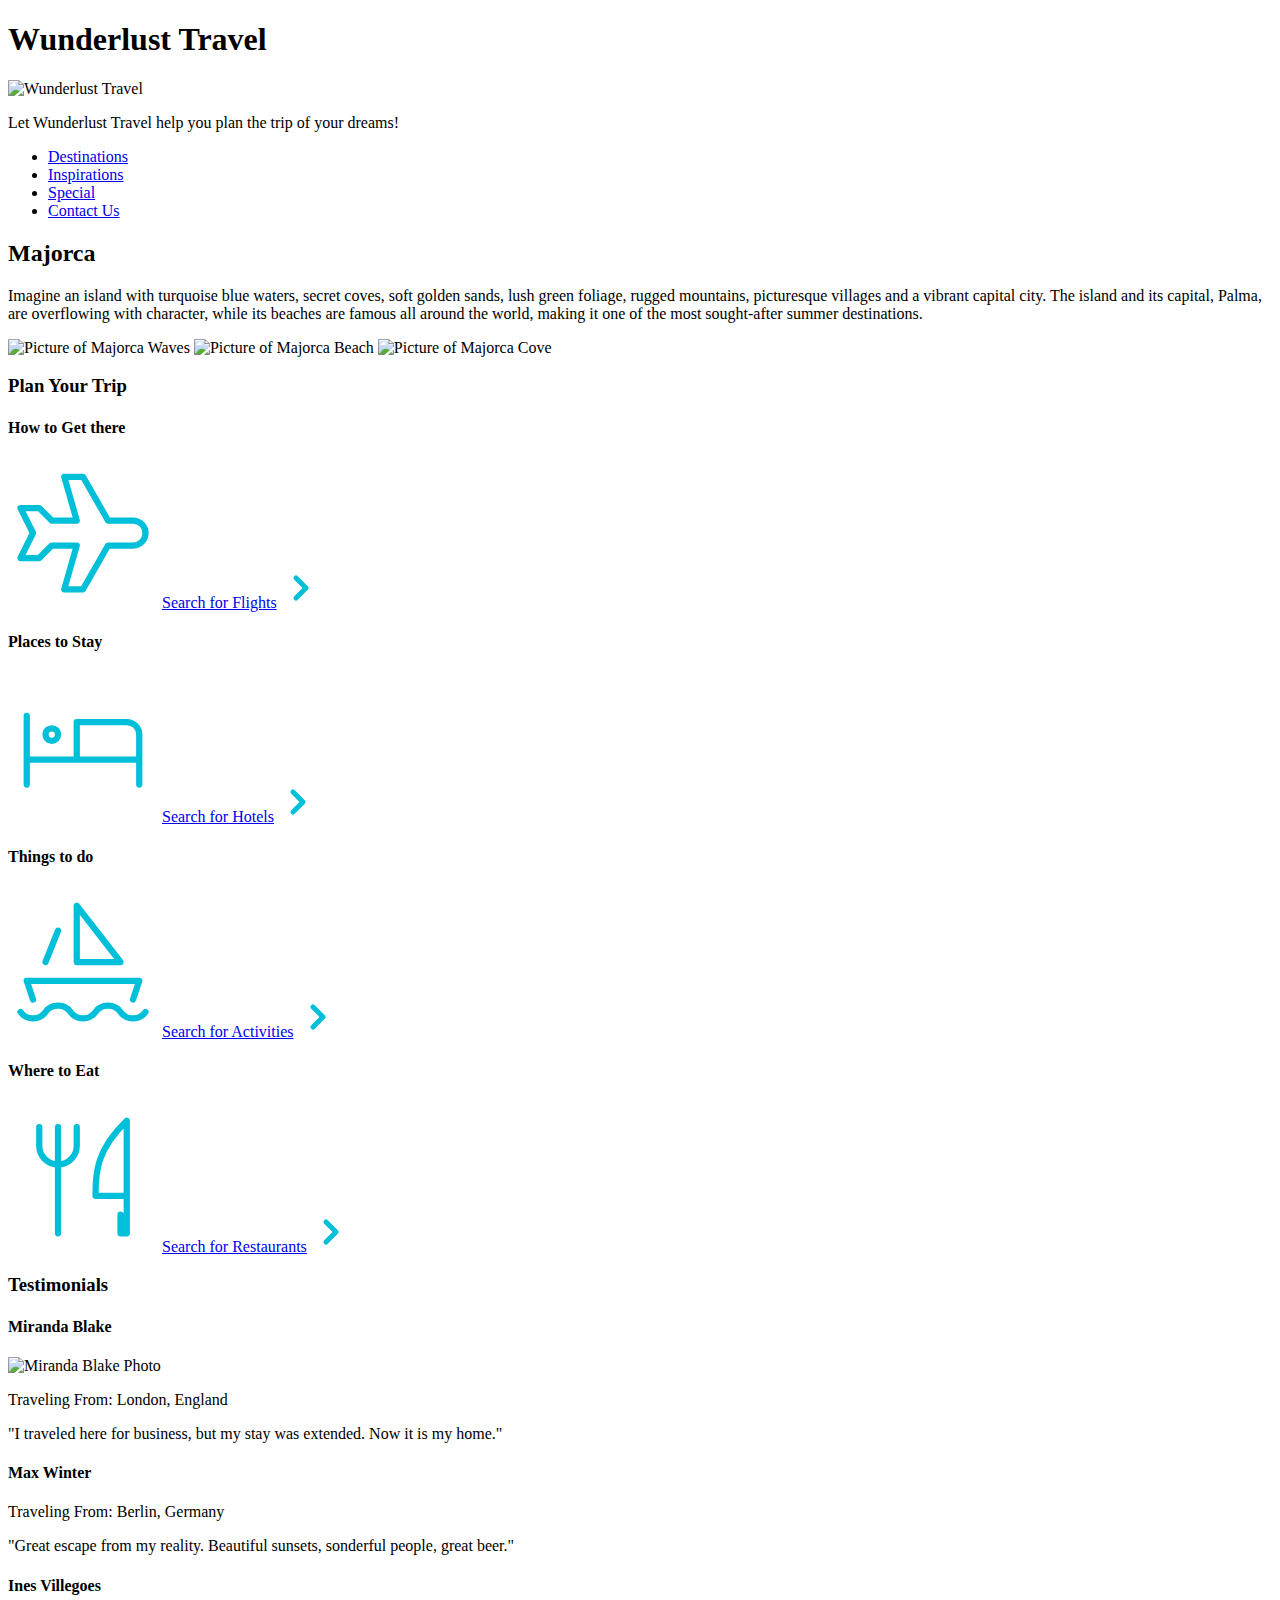
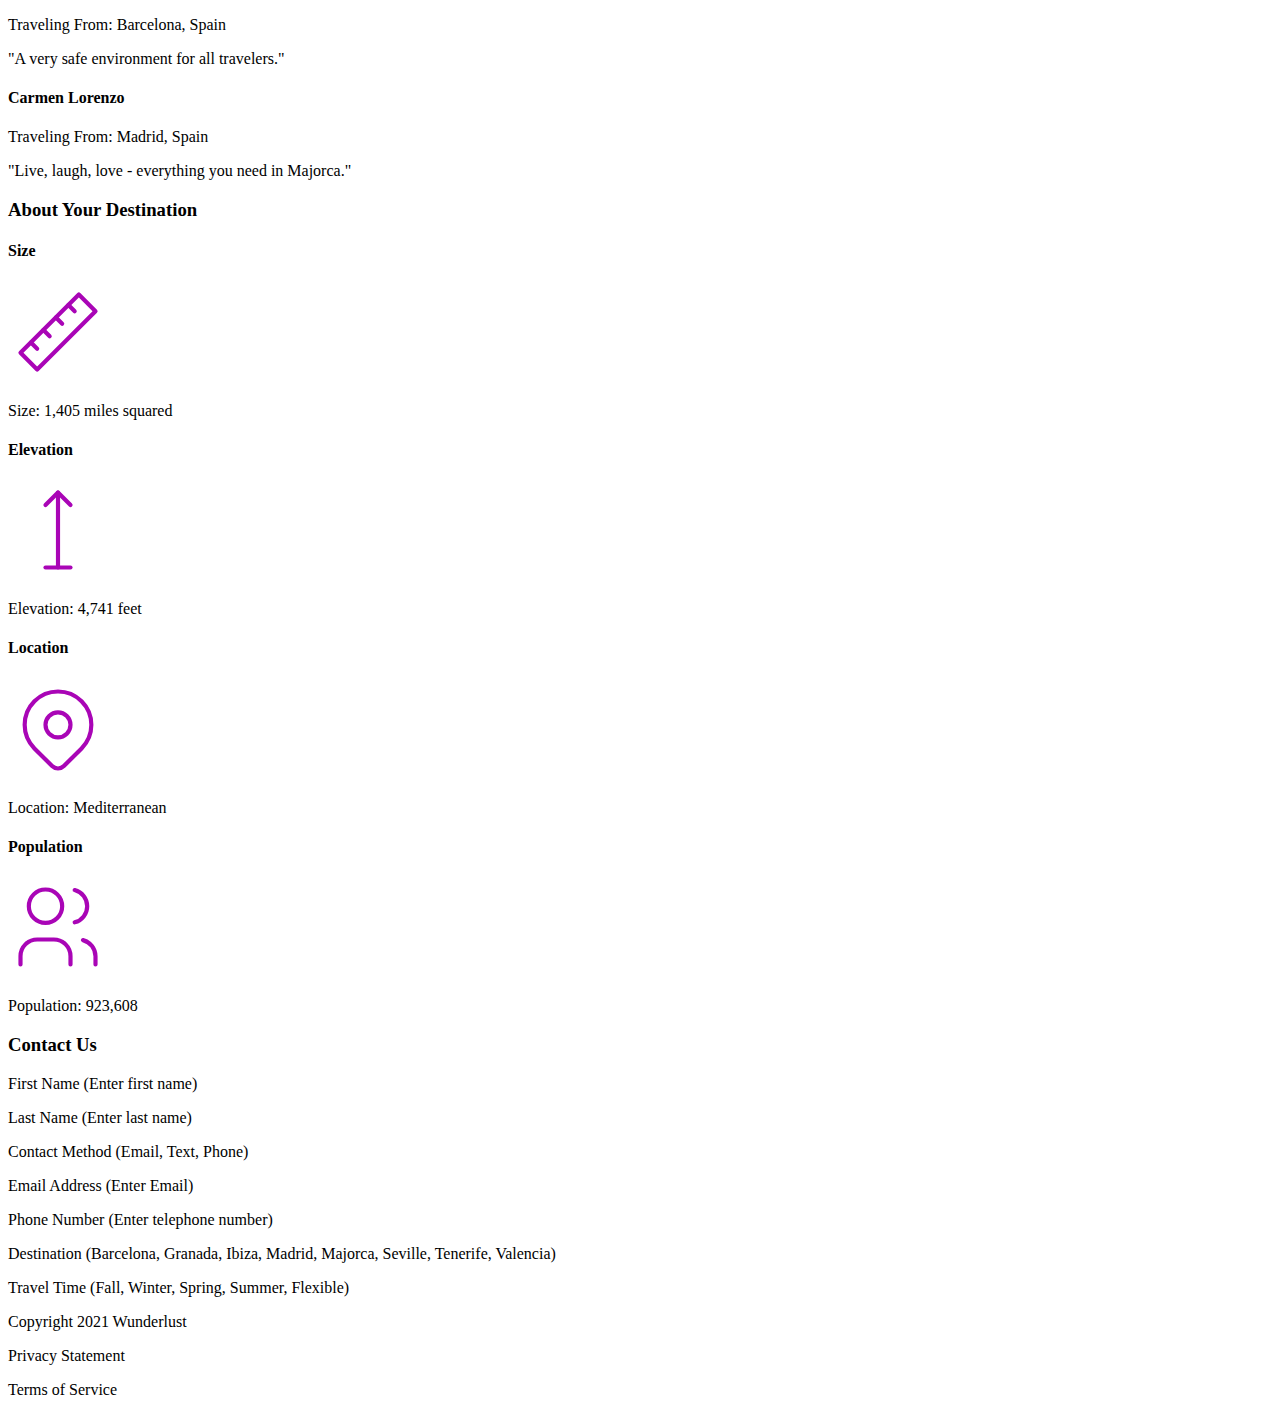
==== index.html @ ddd0b2f9 "Create index.html" ====
<!DOCTYPE html>
<html lang="en">
<head>
	<meta charset="utf-8">
    <meta name="author" content="Stacie Niedbala">
	<title>Wunderlust Travel</title>
</head>

<body>
	<header>
		<h1>Wunderlust Travel</h1>
		<img src="logo.png" alt="Wunderlust Travel" >
		<p>Let Wunderlust Travel help you plan the trip of your dreams!</p>
		
		<nav>
		  	<ul>
				<li><a href="#destinations">Destinations</a></li>
			 	<li><a href="#inspirations">Inspirations</a></li>
				<li><a href="#special">Special</a></li>
				<li><a href="#contactus">Contact Us</a></li>
			</ul>
		</nav>
	</header>

	<main>
		<h2>Majorca</h2>
  		<p>Imagine an island with turquoise blue waters, secret coves, soft golden sands, lush green foliage, rugged mountains, picturesque villages and a vibrant capital city. The island and its capital, Palma, are overflowing with character, while its beaches are famous all around the world, making it one of the most sought-after summer destinations.</p>
		<img src="majorca-waves.png" alt="Picture of Majorca Waves">
		<img src="majorca-beach.png" alt="Picture of Majorca Beach">
		<img src="majorca-cove.png" alt="Picture of Majorca Cove">
		
		<section>
			<h3>Plan Your Trip</h3>
    
			<article>
			  	<h4>How to Get there</h4>
			  	<svg xmlns="http://www.w3.org/2000/svg" class="icon icon-tabler icon-tabler-plane" width="150" height="150" viewBox="0 0 24 24" stroke-width="1" stroke="#00bfd8" fill="none" stroke-linecap="round" stroke-linejoin="round">
		  	  		<path stroke="none" d="M0 0h24v24H0z" fill="none"/>
		      		<path d="M16 10h4a2 2 0 0 1 0 4h-4l-4 7h-3l2 -7h-4l-2 2h-3l2 -4l-2 -4h3l2 2h4l-2 -7h3z" />
			  	</svg>
			  
			  	<a href="#">Search for Flights</a>
			  	<svg xmlns="http://www.w3.org/2000/svg" class="icon icon-tabler icon-tabler-chevron-right" width="40" height="40" viewBox="0 0 24 24" stroke-width="3" stroke="#00bfd8" fill="none" stroke-linecap="round" stroke-linejoin="round">
		  	  		<path stroke="none" d="M0 0h24v24H0z" fill="none"/>
					<polyline points="9 6 15 12 9 18" />
			  	</svg>
			</article>
				
			<article>
			  	<h4>Places to Stay</h4>
			  	<svg xmlns="http://www.w3.org/2000/svg" class="icon icon-tabler icon-tabler-bed" width="150" height="150" viewBox="0 0 24 24" stroke-width="1" stroke="#00bfd8" fill="none" stroke-linecap="round" stroke-linejoin="round">
		  	  		<path stroke="none" d="M0 0h24v24H0z" fill="none"/>
		  			<path d="M3 7v11m0 -4h18m0 4v-8a2 2 0 0 0 -2 -2h-8v6" />
		  			<circle cx="7" cy="10" r="1" />
			  	</svg>
		
			  	<a href="#">Search for Hotels</a>
			  	<svg xmlns="http://www.w3.org/2000/svg" class="icon icon-tabler icon-tabler-chevron-right" width="40" height="40" viewBox="0 0 24 24" stroke-width="3" stroke="#00bfd8" fill="none" stroke-linecap="round" stroke-linejoin="round">
		  			<path stroke="none" d="M0 0h24v24H0z" fill="none"/>
		  			<polyline points="9 6 15 12 9 18" />
			  	</svg>
			</article>
			
			<article>
			  	<h4>Things to do</h4>
			  	<svg xmlns="http://www.w3.org/2000/svg" class="icon icon-tabler icon-tabler-sailboat" width="150" height="150" viewBox="0 0 24 24" stroke-width="1" stroke="#00bfd8" fill="none" stroke-linecap="round" stroke-linejoin="round">
		  			<path stroke="none" d="M0 0h24v24H0z" fill="none"/>
		  			<path d="M2 20a2.4 2.4 0 0 0 2 1a2.4 2.4 0 0 0 2 -1a2.4 2.4 0 0 1 2 -1a2.4 2.4 0 0 1 2 1a2.4 2.4 0 0 0 2 1a2.4 2.4 0 0 0 2 -1a2.4 2.4 0 0 1 2 -1a2.4 2.4 0 0 1 2 1a2.4 2.4 0 0 0 2 1a2.4 2.4 0 0 0 2 -1" />
		  			<path d="M4 18l-1 -3h18l-1 3" />
		  			<path d="M11 12h7l-7 -9v9" />
		  			<line x1="8" y1="7" x2="6" y2="12" />
			  	</svg>
			  	<a href="#">Search for Activities</a>
				<svg xmlns="http://www.w3.org/2000/svg" class="icon icon-tabler icon-tabler-chevron-right" width="40" height="40" viewBox="0 0 24 24" stroke-width="3" stroke="#00bfd8" fill="none" stroke-linecap="round" stroke-linejoin="round">
		  			<path stroke="none" d="M0 0h24v24H0z" fill="none"/>
		  			<polyline points="9 6 15 12 9 18" />
			  	</svg>
			</article>
			
			<article>
			  	<h4>Where to Eat</h4>
			  	<svg xmlns="http://www.w3.org/2000/svg" class="icon icon-tabler icon-tabler-tools-kitchen-2" width="150" height="150" viewBox="0 0 24 24" stroke-width="1" stroke="#00bfd8" fill="none" stroke-linecap="round" stroke-linejoin="round">
		  				<path stroke="none" d="M0 0h24v24H0z" fill="none"/>
		  			<path d="M19 3v12h-5c-.023 -3.681 .184 -7.406 5 -12zm0 12v6h-1v-3m-10 -14v17m-3 -17v3a3 3 0 1 0 6 0v-3" />
			  	</svg>
			  	<a href="#">Search for Restaurants</a>
				<svg xmlns="http://www.w3.org/2000/svg" class="icon icon-tabler icon-tabler-chevron-right" width="40" height="40" viewBox="0 0 24 24" stroke-width="3" stroke="#00bfd8" fill="none" stroke-linecap="round" stroke-linejoin="round">
		  			<path stroke="none" d="M0 0h24v24H0z" fill="none"/>
		  			<polyline points="9 6 15 12 9 18" />
			 	</svg>
			</article>

		</section>

		<section>
			<h3>Testimonials</h3>
			
			<article>
			  <h4>Miranda Blake</h4>
			  <img src="miranda-blake.png" alt="Miranda Blake Photo" >
			  <p>Traveling From: London, England</p>
			  <p>"I traveled here for business, but my stay was extended.  Now it is my home."</p>
			</article>
			
			<article>
			  <h4>Max Winter</h4>
			  <p>Traveling From: Berlin, Germany</p>
			  <p>"Great escape from my reality. Beautiful sunsets, sonderful people, great beer."</p>
			</article>
			
			<article>
			  <h4>Ines Villegoes</h4>
			  <p>Traveling From: Barcelona, Spain</p>
			  <p>"A very safe environment for all travelers."</p>
			</article>
			
			<article>
			  <h4>Carmen Lorenzo</h4>
			  <p>Traveling From: Madrid, Spain</p>
			  <p>"Live, laugh, love - everything you need in Majorca."</p>
			</article>
		</section>
			
		<section>
			<h3>About Your Destination</h3>
			
			<article>
			  	<h4>Size</h4>
			  	<svg xmlns="http://www.w3.org/2000/svg" class="icon icon-tabler icon-tabler-ruler-2" width="100" height="100" viewBox="0 0 24 24" stroke-width="1" stroke="#a905b6" fill="none" stroke-linecap="round" stroke-linejoin="round">
		  			<path stroke="none" d="M0 0h24v24H0z" fill="none"/>
		  			<path d="M17 3l4 4l-14 14l-4 -4z" />
		  			<path d="M16 7l-1.5 -1.5" />
		  			<path d="M13 10l-1.5 -1.5" />
		  			<path d="M10 13l-1.5 -1.5" />
		  			<path d="M7 16l-1.5 -1.5" />
				</svg>
			  	<p>Size: 1,405 miles squared</p>
			</article>
			
			<article>
			  	<h4>Elevation</h4>
			  	<svg xmlns="http://www.w3.org/2000/svg" class="icon icon-tabler icon-tabler-arrow-top-bar" width="100" height="100" viewBox="0 0 24 24" stroke-width="1" stroke="#a905b6" fill="none" stroke-linecap="round" stroke-linejoin="round">
		  			<path stroke="none" d="M0 0h24v24H0z" fill="none"/>
		  			<line x1="12" y1="21" x2="12" y2="3" />
		  			<path d="M15 6l-3 -3l-3 3" />
		  			<line x1="9" y1="21" x2="15" y2="21" />
				</svg>
			  	<p>Elevation: 4,741 feet</p>
			</article>
			
			<article>
			  	<h4>Location</h4>
			  	<svg xmlns="http://www.w3.org/2000/svg" class="icon icon-tabler icon-tabler-map-pin" width="100" height="100" viewBox="0 0 24 24" stroke-width="1" stroke="#a905b6" fill="none" stroke-linecap="round" stroke-linejoin="round">
		  			<path stroke="none" d="M0 0h24v24H0z" fill="none"/>
		  			<circle cx="12" cy="11" r="3" />
		  			<path d="M17.657 16.657l-4.243 4.243a2 2 0 0 1 -2.827 0l-4.244 -4.243a8 8 0 1 1 11.314 0z" />
			  	</svg>
			  	<p>Location: Mediterranean</p> 
			</article>
			
			<article>
			  	<h4>Population</h4>
				<svg xmlns="http://www.w3.org/2000/svg" class="icon icon-tabler icon-tabler-users" width="100" height="100" viewBox="0 0 24 24" stroke-width="1" stroke="#a905b6" fill="none" stroke-linecap="round" stroke-linejoin="round">
		  			<path stroke="none" d="M0 0h24v24H0z" fill="none"/>
		  			<circle cx="9" cy="7" r="4" />
		  			<path d="M3 21v-2a4 4 0 0 1 4 -4h4a4 4 0 0 1 4 4v2" />
		  			<path d="M16 3.13a4 4 0 0 1 0 7.75" />
		  			<path d="M21 21v-2a4 4 0 0 0 -3 -3.85" />
			  	</svg>
			  	<p>Population: 923,608</p>
			</article>
		</section>
			
		<section>
			<h3>Contact Us</h3>
			<p>First Name (Enter first name)</p>
			<p>Last Name (Enter last name)</p>
			<p>Contact Method (Email, Text, Phone)</p>
			<p>Email Address (Enter Email)</p>
			<p>Phone Number (Enter telephone number)</p>
			<p>Destination (Barcelona, Granada, Ibiza, Madrid, Majorca, Seville, Tenerife, Valencia)</p>
			<p>Travel Time (Fall, Winter, Spring, Summer, Flexible)</p>
		</section>
		  
	</main>
		  
	<footer>
			<p>Copyright 2021 Wunderlust</p>
			<p>Privacy Statement</p>
			<p>Terms of Service</p>
	</footer>
		  
</body>

</html>
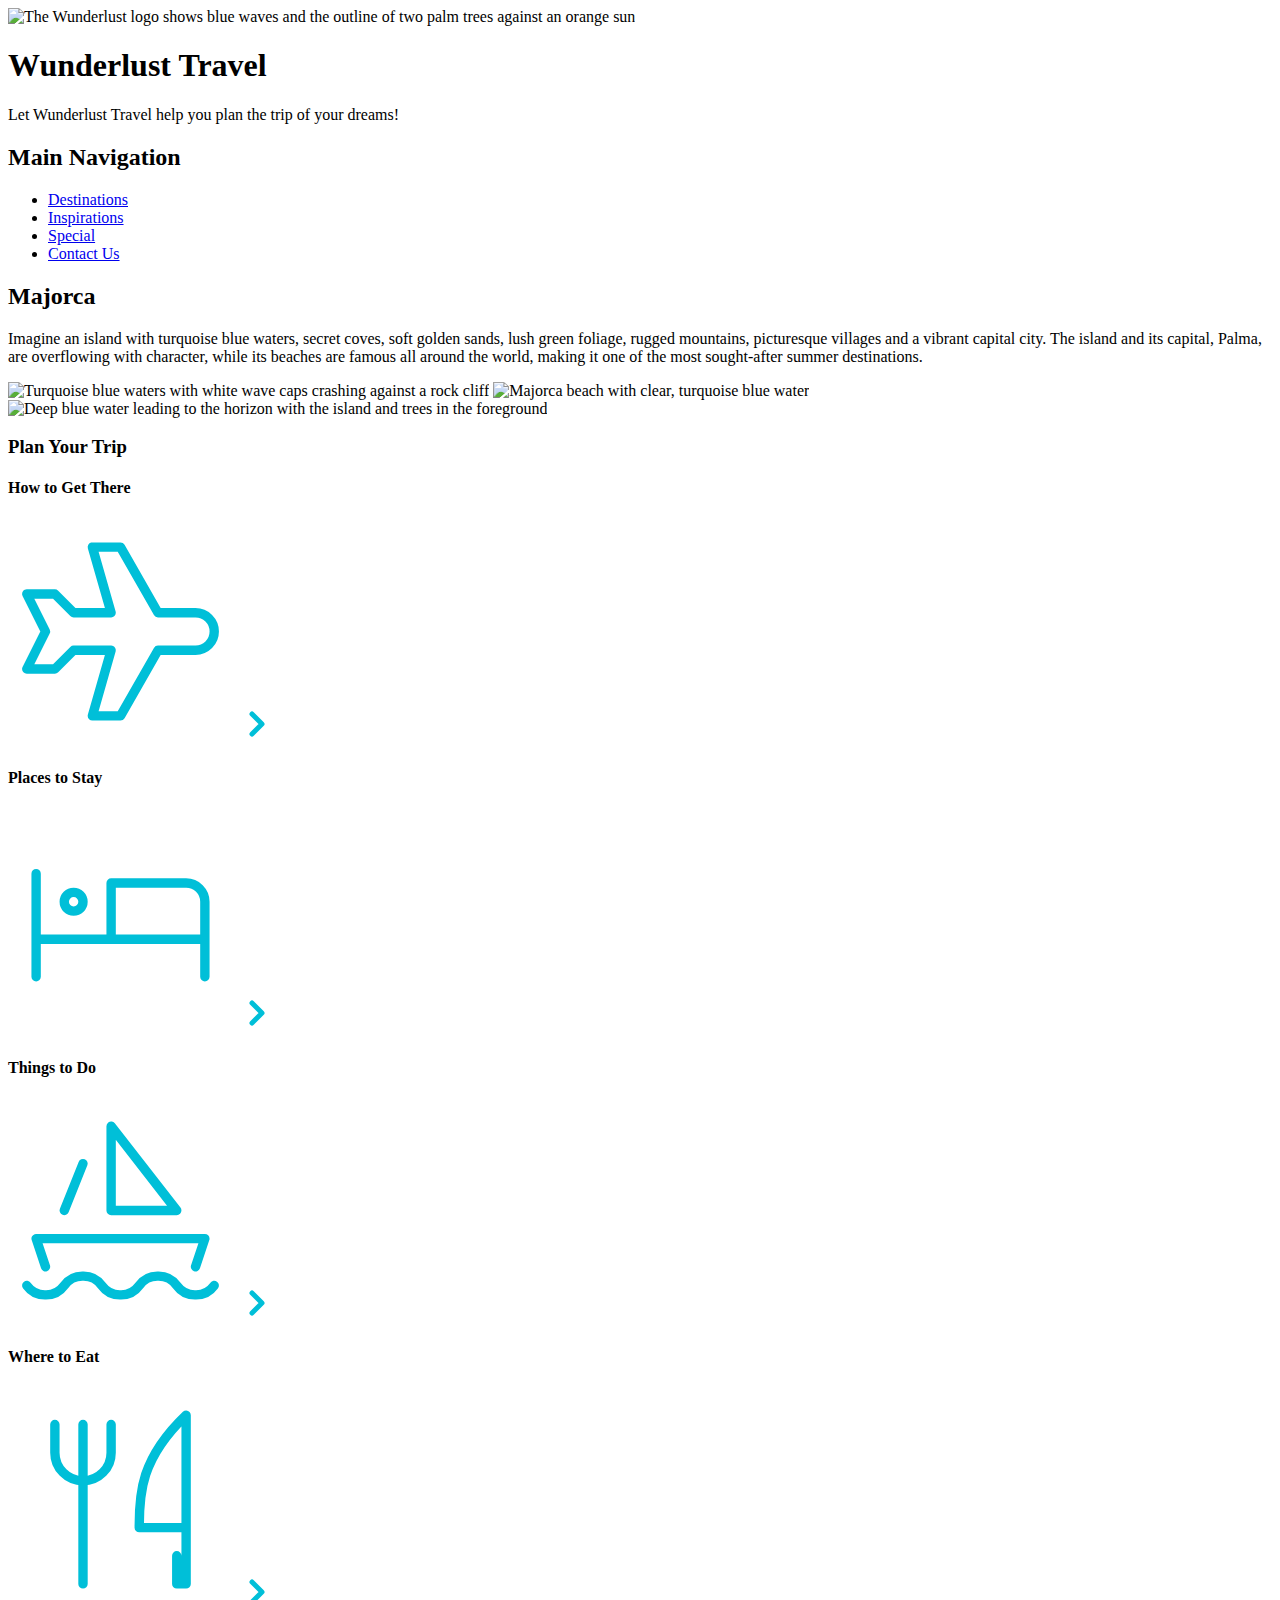
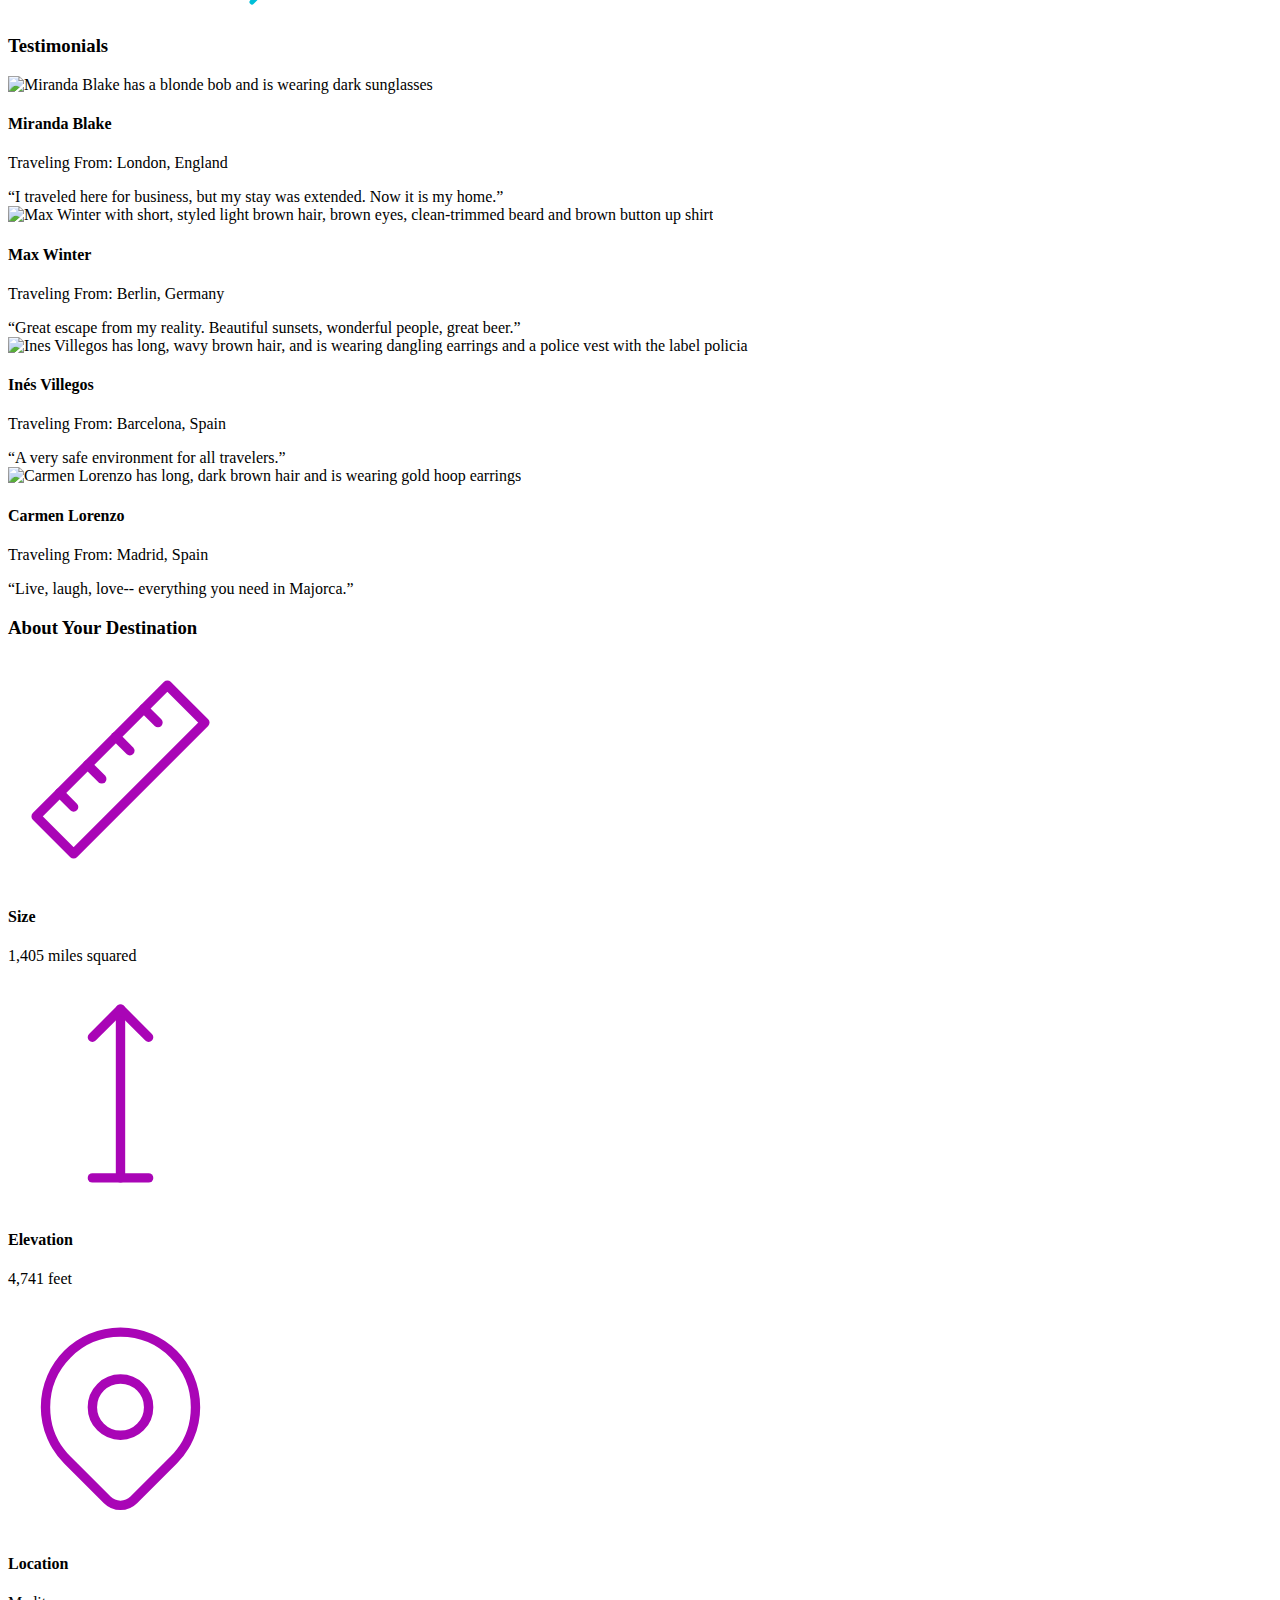
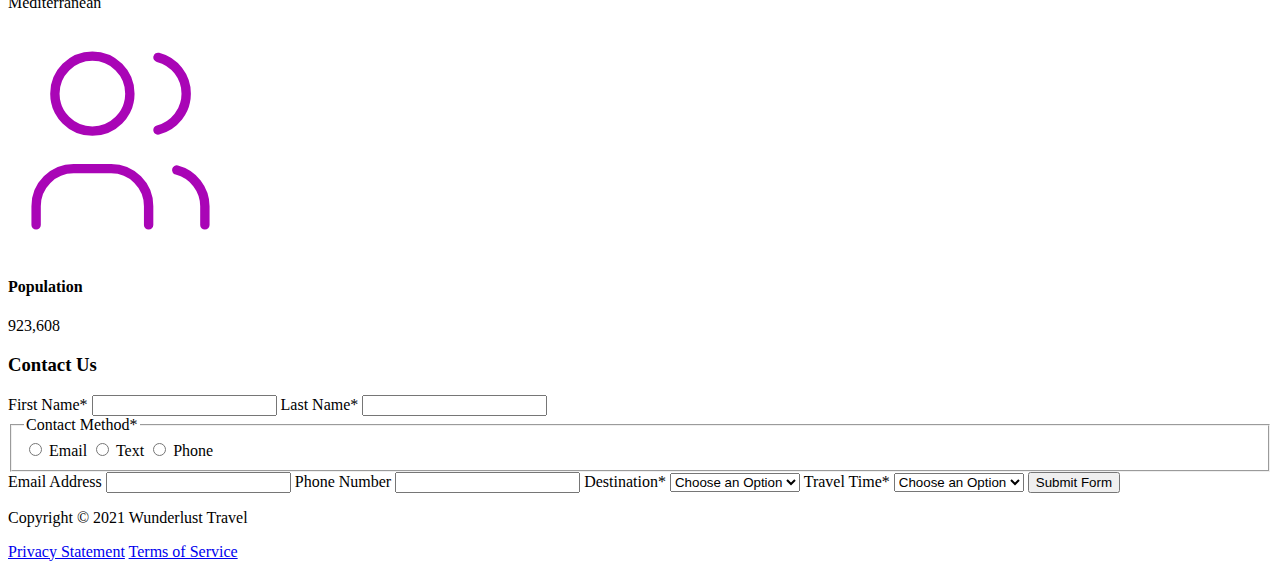
==== commit ca66c769: "Changed Majorca to Index" ====
--- a/index.html
+++ b/index.html
@@ -1,195 +1,183 @@
 <!DOCTYPE html>
 <html lang="en">
-<head>
-	<meta charset="utf-8">
-    <meta name="author" content="Stacie Niedbala">
-	<title>Wunderlust Travel</title>
-</head>
+    <head>
+<!--         Add all required tags in the head here - meta tags for SEO, responsiveness, and with info about the page, etc., in addition to tags to create a card on Twitter with a large image and open graph tags to allow for sharing on other social media sites -->
+        <meta charset="utf-8" >
+        <meta name="viewport" content="width=device-width, initial-scale-1.0" > 
+        <meta name="author" content="Stacie Niedbala" >
+        <meta name="description" content="Wunderlust Travel - Plan the Trip of Your Dreams. Choose from destinations like Majorca whre you will immerse yourself in the beauty of turquoise blue waters, golden sands, mountains, and beutiful sunsets." >
+        <title>Wunderlust Travel - Let Us Plan the Trip of Your Dreams</title>
 
-<body>
-	<header>
-		<h1>Wunderlust Travel</h1>
-		<img src="logo.png" alt="Wunderlust Travel" >
-		<p>Let Wunderlust Travel help you plan the trip of your dreams!</p>
-		
-		<nav>
-		  	<ul>
-				<li><a href="#destinations">Destinations</a></li>
-			 	<li><a href="#inspirations">Inspirations</a></li>
-				<li><a href="#special">Special</a></li>
-				<li><a href="#contactus">Contact Us</a></li>
-			</ul>
-		</nav>
-	</header>
+        <meta name="twitter:card:" content="summary_large_image" >
+        <meta name="twitter:site" content="@WunderlustTravel" >
+        <meta name="twitter:creator" content="@staciekrepps" >
+        <meta name="twitter:title" content="Wunderlust Travel - Dream Vacation Planning" >
+        <meta name="twitter:description" content="Wunderlust Travel - whether you are looking for action-packed adventures or relaxed beach lounging, Wunderlust Travel can help you plan your trip." >
+        <meta name="twitter:image" content="images\logo-S.png" >
 
-	<main>
-		<h2>Majorca</h2>
-  		<p>Imagine an island with turquoise blue waters, secret coves, soft golden sands, lush green foliage, rugged mountains, picturesque villages and a vibrant capital city. The island and its capital, Palma, are overflowing with character, while its beaches are famous all around the world, making it one of the most sought-after summer destinations.</p>
-		<img src="majorca-waves.png" alt="Picture of Majorca Waves">
-		<img src="majorca-beach.png" alt="Picture of Majorca Beach">
-		<img src="majorca-cove.png" alt="Picture of Majorca Cove">
-		
-		<section>
-			<h3>Plan Your Trip</h3>
-    
-			<article>
-			  	<h4>How to Get there</h4>
-			  	<svg xmlns="http://www.w3.org/2000/svg" class="icon icon-tabler icon-tabler-plane" width="150" height="150" viewBox="0 0 24 24" stroke-width="1" stroke="#00bfd8" fill="none" stroke-linecap="round" stroke-linejoin="round">
-		  	  		<path stroke="none" d="M0 0h24v24H0z" fill="none"/>
-		      		<path d="M16 10h4a2 2 0 0 1 0 4h-4l-4 7h-3l2 -7h-4l-2 2h-3l2 -4l-2 -4h3l2 2h4l-2 -7h3z" />
-			  	</svg>
-			  
-			  	<a href="#">Search for Flights</a>
-			  	<svg xmlns="http://www.w3.org/2000/svg" class="icon icon-tabler icon-tabler-chevron-right" width="40" height="40" viewBox="0 0 24 24" stroke-width="3" stroke="#00bfd8" fill="none" stroke-linecap="round" stroke-linejoin="round">
-		  	  		<path stroke="none" d="M0 0h24v24H0z" fill="none"/>
-					<polyline points="9 6 15 12 9 18" />
-			  	</svg>
-			</article>
-				
-			<article>
-			  	<h4>Places to Stay</h4>
-			  	<svg xmlns="http://www.w3.org/2000/svg" class="icon icon-tabler icon-tabler-bed" width="150" height="150" viewBox="0 0 24 24" stroke-width="1" stroke="#00bfd8" fill="none" stroke-linecap="round" stroke-linejoin="round">
-		  	  		<path stroke="none" d="M0 0h24v24H0z" fill="none"/>
-		  			<path d="M3 7v11m0 -4h18m0 4v-8a2 2 0 0 0 -2 -2h-8v6" />
-		  			<circle cx="7" cy="10" r="1" />
-			  	</svg>
-		
-			  	<a href="#">Search for Hotels</a>
-			  	<svg xmlns="http://www.w3.org/2000/svg" class="icon icon-tabler icon-tabler-chevron-right" width="40" height="40" viewBox="0 0 24 24" stroke-width="3" stroke="#00bfd8" fill="none" stroke-linecap="round" stroke-linejoin="round">
-		  			<path stroke="none" d="M0 0h24v24H0z" fill="none"/>
-		  			<polyline points="9 6 15 12 9 18" />
-			  	</svg>
-			</article>
-			
-			<article>
-			  	<h4>Things to do</h4>
-			  	<svg xmlns="http://www.w3.org/2000/svg" class="icon icon-tabler icon-tabler-sailboat" width="150" height="150" viewBox="0 0 24 24" stroke-width="1" stroke="#00bfd8" fill="none" stroke-linecap="round" stroke-linejoin="round">
-		  			<path stroke="none" d="M0 0h24v24H0z" fill="none"/>
-		  			<path d="M2 20a2.4 2.4 0 0 0 2 1a2.4 2.4 0 0 0 2 -1a2.4 2.4 0 0 1 2 -1a2.4 2.4 0 0 1 2 1a2.4 2.4 0 0 0 2 1a2.4 2.4 0 0 0 2 -1a2.4 2.4 0 0 1 2 -1a2.4 2.4 0 0 1 2 1a2.4 2.4 0 0 0 2 1a2.4 2.4 0 0 0 2 -1" />
-		  			<path d="M4 18l-1 -3h18l-1 3" />
-		  			<path d="M11 12h7l-7 -9v9" />
-		  			<line x1="8" y1="7" x2="6" y2="12" />
-			  	</svg>
-			  	<a href="#">Search for Activities</a>
-				<svg xmlns="http://www.w3.org/2000/svg" class="icon icon-tabler icon-tabler-chevron-right" width="40" height="40" viewBox="0 0 24 24" stroke-width="3" stroke="#00bfd8" fill="none" stroke-linecap="round" stroke-linejoin="round">
-		  			<path stroke="none" d="M0 0h24v24H0z" fill="none"/>
-		  			<polyline points="9 6 15 12 9 18" />
-			  	</svg>
-			</article>
-			
-			<article>
-			  	<h4>Where to Eat</h4>
-			  	<svg xmlns="http://www.w3.org/2000/svg" class="icon icon-tabler icon-tabler-tools-kitchen-2" width="150" height="150" viewBox="0 0 24 24" stroke-width="1" stroke="#00bfd8" fill="none" stroke-linecap="round" stroke-linejoin="round">
-		  				<path stroke="none" d="M0 0h24v24H0z" fill="none"/>
-		  			<path d="M19 3v12h-5c-.023 -3.681 .184 -7.406 5 -12zm0 12v6h-1v-3m-10 -14v17m-3 -17v3a3 3 0 1 0 6 0v-3" />
-			  	</svg>
-			  	<a href="#">Search for Restaurants</a>
-				<svg xmlns="http://www.w3.org/2000/svg" class="icon icon-tabler icon-tabler-chevron-right" width="40" height="40" viewBox="0 0 24 24" stroke-width="3" stroke="#00bfd8" fill="none" stroke-linecap="round" stroke-linejoin="round">
-		  			<path stroke="none" d="M0 0h24v24H0z" fill="none"/>
-		  			<polyline points="9 6 15 12 9 18" />
-			 	</svg>
-			</article>
+        <meta property="og:title" content="Wunderlust Travel" >
+        <meta property="og:type" content="website" >
+        <meta property="og:url" content="http://www.wunderlusttravel.com" >
+        <meta property="og:image" content="images\majorca-cove-S.png" >
+        <meta property="og:description" content="Wunderlust Travel - Plan the Trip of Your Dreams. Choose from destinations like Majorca whre you will immerse yourself in the beauty of turquoise blue waters, golden sands, mountains,, and beutiful sunsets." >
 
-		</section>
+    </head>
+    <body>
+<!--         Reveiew the document and add the proper tags to all of the headings  throughout. Use the outline feature in the validator to ensure that these have been added correctly. See the image of the correct outline as a reference if you have questions 
 
-		<section>
-			<h3>Testimonials</h3>
-			
-			<article>
-			  <h4>Miranda Blake</h4>
-			  <img src="miranda-blake.png" alt="Miranda Blake Photo" >
-			  <p>Traveling From: London, England</p>
-			  <p>"I traveled here for business, but my stay was extended.  Now it is my home."</p>
-			</article>
-			
-			<article>
-			  <h4>Max Winter</h4>
-			  <p>Traveling From: Berlin, Germany</p>
-			  <p>"Great escape from my reality. Beautiful sunsets, sonderful people, great beer."</p>
-			</article>
-			
-			<article>
-			  <h4>Ines Villegoes</h4>
-			  <p>Traveling From: Barcelona, Spain</p>
-			  <p>"A very safe environment for all travelers."</p>
-			</article>
-			
-			<article>
-			  <h4>Carmen Lorenzo</h4>
-			  <p>Traveling From: Madrid, Spain</p>
-			  <p>"Live, laugh, love - everything you need in Majorca."</p>
-			</article>
-		</section>
-			
-		<section>
-			<h3>About Your Destination</h3>
-			
-			<article>
-			  	<h4>Size</h4>
-			  	<svg xmlns="http://www.w3.org/2000/svg" class="icon icon-tabler icon-tabler-ruler-2" width="100" height="100" viewBox="0 0 24 24" stroke-width="1" stroke="#a905b6" fill="none" stroke-linecap="round" stroke-linejoin="round">
-		  			<path stroke="none" d="M0 0h24v24H0z" fill="none"/>
-		  			<path d="M17 3l4 4l-14 14l-4 -4z" />
-		  			<path d="M16 7l-1.5 -1.5" />
-		  			<path d="M13 10l-1.5 -1.5" />
-		  			<path d="M10 13l-1.5 -1.5" />
-		  			<path d="M7 16l-1.5 -1.5" />
-				</svg>
-			  	<p>Size: 1,405 miles squared</p>
-			</article>
-			
-			<article>
-			  	<h4>Elevation</h4>
-			  	<svg xmlns="http://www.w3.org/2000/svg" class="icon icon-tabler icon-tabler-arrow-top-bar" width="100" height="100" viewBox="0 0 24 24" stroke-width="1" stroke="#a905b6" fill="none" stroke-linecap="round" stroke-linejoin="round">
-		  			<path stroke="none" d="M0 0h24v24H0z" fill="none"/>
-		  			<line x1="12" y1="21" x2="12" y2="3" />
-		  			<path d="M15 6l-3 -3l-3 3" />
-		  			<line x1="9" y1="21" x2="15" y2="21" />
-				</svg>
-			  	<p>Elevation: 4,741 feet</p>
-			</article>
-			
-			<article>
-			  	<h4>Location</h4>
-			  	<svg xmlns="http://www.w3.org/2000/svg" class="icon icon-tabler icon-tabler-map-pin" width="100" height="100" viewBox="0 0 24 24" stroke-width="1" stroke="#a905b6" fill="none" stroke-linecap="round" stroke-linejoin="round">
-		  			<path stroke="none" d="M0 0h24v24H0z" fill="none"/>
-		  			<circle cx="12" cy="11" r="3" />
-		  			<path d="M17.657 16.657l-4.243 4.243a2 2 0 0 1 -2.827 0l-4.244 -4.243a8 8 0 1 1 11.314 0z" />
-			  	</svg>
-			  	<p>Location: Mediterranean</p> 
-			</article>
-			
-			<article>
-			  	<h4>Population</h4>
-				<svg xmlns="http://www.w3.org/2000/svg" class="icon icon-tabler icon-tabler-users" width="100" height="100" viewBox="0 0 24 24" stroke-width="1" stroke="#a905b6" fill="none" stroke-linecap="round" stroke-linejoin="round">
-		  			<path stroke="none" d="M0 0h24v24H0z" fill="none"/>
-		  			<circle cx="9" cy="7" r="4" />
-		  			<path d="M3 21v-2a4 4 0 0 1 4 -4h4a4 4 0 0 1 4 4v2" />
-		  			<path d="M16 3.13a4 4 0 0 1 0 7.75" />
-		  			<path d="M21 21v-2a4 4 0 0 0 -3 -3.85" />
-			  	</svg>
-			  	<p>Population: 923,608</p>
-			</article>
-		</section>
-			
-		<section>
-			<h3>Contact Us</h3>
-			<p>First Name (Enter first name)</p>
-			<p>Last Name (Enter last name)</p>
-			<p>Contact Method (Email, Text, Phone)</p>
-			<p>Email Address (Enter Email)</p>
-			<p>Phone Number (Enter telephone number)</p>
-			<p>Destination (Barcelona, Granada, Ibiza, Madrid, Majorca, Seville, Tenerife, Valencia)</p>
-			<p>Travel Time (Fall, Winter, Spring, Summer, Flexible)</p>
-		</section>
-		  
-	</main>
-		  
-	<footer>
-			<p>Copyright 2021 Wunderlust</p>
-			<p>Privacy Statement</p>
-			<p>Terms of Service</p>
-	</footer>
-		  
-</body>
-
-</html>
+Also review the alt text on all of the images to ensure that it is descriptive and appropriate-->
+        <header>
+            <img src="images/logo.png" alt="The Wunderlust logo shows blue waves and the outline of two palm trees against an orange sun">
+            <h1>Wunderlust Travel</h1>
+            <p>Let Wunderlust Travel help you plan the trip of your dreams!</p>
+            <nav>
+                <h2>Main Navigation</h2>
+                <ul>
+                    <li><a href="#">Destinations</a></li>
+                    <li><a href="#">Inspirations</a></li>
+                    <li><a href="#">Special</a></li>
+                    <li><a href="#">Contact Us</a></li>
+                </ul>
+            </nav>
+        </header>
+        <main>
+            <article>  
+                <h2>Majorca</h2>
+                <p>Imagine an island with turquoise blue waters, secret coves, soft golden sands, lush green foliage, rugged mountains, picturesque villages and a vibrant capital city. The island and its capital, Palma, are overflowing with character, while its beaches are famous all around the world, making it one of the most sought-after summer destinations.</p>
+                <img src="images/majorca-waves.png" alt="Turquoise blue waters with white wave caps crashing against a rock cliff">
+                <img src="images/majorca-beach.png" alt="Majorca beach with clear, turquoise blue water">
+                <img src="images/majorca-cove.png" alt="Deep blue water leading to the horizon with the island and trees in the foreground">
+                <section>
+                    <h3>Plan Your Trip</h3>
+                    <section>
+                        <h4>How to Get There</h4>
+                        <svg xmlns="http://www.w3.org/2000/svg" class="icon icon-tabler icon-tabler-plane" width="225" height="225" viewBox="0 0 24 24" stroke-width="1" stroke="#00bfd8" fill="none" stroke-linecap="round" stroke-linejoin="round"> <path stroke="none" d="M0 0h24v24H0z" fill="none"/> <path d="M16 10h4a2 2 0 0 1 0 4h-4l-4 7h-3l2 -7h-4l-2 2h-3l2 -4l-2 -4h3l2 2h4l-2 -7h3z" /></svg>
+                        <a href="#" title="Search for flights">
+                            <svg xmlns="http://www.w3.org/2000/svg" class="icon icon-tabler icon-tabler-chevron-right" width="40" height="40" viewBox="0 0 24 24" stroke-width="3" stroke="#00bfd8" fill="none" stroke-linecap="round" stroke-linejoin="round"><path stroke="none" d="M0 0h24v24H0z" fill="none"/><polyline points="9 6 15 12 9 18" /></svg>
+                        </a>
+                    </section>      
+                    <section>
+                        <h4>Places to Stay</h4>
+                        <svg xmlns="http://www.w3.org/2000/svg" class="icon icon-tabler icon-tabler-bed" width="225" height="225" viewBox="0 0 24 24" stroke-width="1" stroke="#00bfd8" fill="none" stroke-linecap="round" stroke-linejoin="round"><path stroke="none" d="M0 0h24v24H0z" fill="none"/><path d="M3 7v11m0 -4h18m0 4v-8a2 2 0 0 0 -2 -2h-8v6" /><circle cx="7" cy="10" r="1" /></svg>
+                        <a href="#" title="Search for hotels">
+                            <svg xmlns="http://www.w3.org/2000/svg" class="icon icon-tabler icon-tabler-chevron-right" width="40" height="40" viewBox="0 0 24 24" stroke-width="3" stroke="#00bfd8" fill="none" stroke-linecap="round" stroke-linejoin="round"><path stroke="none" d="M0 0h24v24H0z" fill="none"/><polyline points="9 6 15 12 9 18" /></svg> 
+                        </a>
+                    </section>
+                    <section>
+                        <h4>Things to Do</h4>
+                        <svg xmlns="http://www.w3.org/2000/svg" class="icon icon-tabler icon-tabler-sailboat" width="225" height="225" viewBox="0 0 24 24" stroke-width="1" stroke="#00bfd8" fill="none" stroke-linecap="round" stroke-linejoin="round"><path stroke="none" d="M0 0h24v24H0z" fill="none"/><path d="M2 20a2.4 2.4 0 0 0 2 1a2.4 2.4 0 0 0 2 -1a2.4 2.4 0 0 1 2 -1a2.4 2.4 0 0 1 2 1a2.4 2.4 0 0 0 2 1a2.4 2.4 0 0 0 2 -1a2.4 2.4 0 0 1 2 -1a2.4 2.4 0 0 1 2 1a2.4 2.4 0 0 0 2 1a2.4 2.4 0 0 0 2 -1" /><path d="M4 18l-1 -3h18l-1 3" /><path d="M11 12h7l-7 -9v9" /><line x1="8" y1="7" x2="6" y2="12" /></svg>
+                        <a href="#" title="Search for Activities">
+                            <svg xmlns="http://www.w3.org/2000/svg" class="icon icon-tabler icon-tabler-chevron-right" width="40" height="40" viewBox="0 0 24 24" stroke-width="3" stroke="#00bfd8" fill="none" stroke-linecap="round" stroke-linejoin="round"><path stroke="none" d="M0 0h24v24H0z" fill="none"/><polyline points="9 6 15 12 9 18" /></svg> 
+                        </a>                     
+                    </section>    
+                    <section>
+                        <h4>Where to Eat</h4>
+                        <svg xmlns="http://www.w3.org/2000/svg" class="icon icon-tabler icon-tabler-tools-kitchen-2" width="225" height="225" viewBox="0 0 24 24" stroke-width="1" stroke="#00bfd8" fill="none" stroke-linecap="round" stroke-linejoin="round"><path stroke="none" d="M0 0h24v24H0z" fill="none"/><path d="M19 3v12h-5c-.023 -3.681 .184 -7.406 5 -12zm0 12v6h-1v-3m-10 -14v17m-3 -17v3a3 3 0 1 0 6 0v-3" /></svg>
+                        <a href="#" title="Search for Restaurants">
+                            <svg xmlns="http://www.w3.org/2000/svg" class="icon icon-tabler icon-tabler-chevron-right" width="40" height="40" viewBox="0 0 24 24" stroke-width="3" stroke="#00bfd8" fill="none" stroke-linecap="round" stroke-linejoin="round"><path stroke="none" d="M0 0h24v24H0z" fill="none"/><polyline points="9 6 15 12 9 18" /></svg>                          
+                        </a>
+                    </section>   
+                </section>
+                <section>
+                    <h3>Testimonials</h3>
+                    <section>
+                        <img src="images/mirando-blake.png" alt="Miranda Blake has a blonde bob and is wearing dark sunglasses">
+                        <h4>Miranda Blake</h4>
+                        <p>Traveling From: London, England</p>
+                        <q>I traveled here for business, but my stay was extended. Now it is my home.</q>
+                    </section>
+                    <section>
+                        <img src="images/max-winter.png" alt="Max Winter with short, styled light brown hair, brown eyes, clean-trimmed beard and brown button up shirt">
+                        <h4>Max Winter</h4>
+                        <p>Traveling From: Berlin, Germany</p>
+                        <q>Great escape from my reality. Beautiful sunsets, wonderful people, great beer.</q>
+                    </section>
+                    <section>
+                        <img src="images/ines-villegoes.png" alt="Ines Villegos has long, wavy brown hair, and is wearing dangling earrings and a police vest with the label policia">
+                        <h4>Inés Villegos</h4>
+                        <p>Traveling From: Barcelona, Spain</p>
+                        <q>A very safe environment for all travelers.</q>
+                    </section>
+                    <section>
+                        <img src="images/carmen-lorenzo.png" alt="Carmen Lorenzo has long, dark brown hair and is wearing gold hoop earrings">
+                        <h4>Carmen Lorenzo</h4>
+                        <p>Traveling From: Madrid, Spain</p>
+                        <q>Live, laugh, love-- everything you need in Majorca.</q>
+                    </section>
+                </section>
+                <section>
+                    <h3>About Your Destination</h3>
+                    <section>
+                        <svg xmlns="http://www.w3.org/2000/svg" class="icon icon-tabler icon-tabler-ruler-2" width="225" height="225" viewBox="0 0 24 24" stroke-width="1" stroke="#a905b6" fill="none" stroke-linecap="round" stroke-linejoin="round"><path stroke="none" d="M0 0h24v24H0z" fill="none"/><path d="M17 3l4 4l-14 14l-4 -4z" /><path d="M16 7l-1.5 -1.5" /><path d="M13 10l-1.5 -1.5" /><path d="M10 13l-1.5 -1.5" /><path d="M7 16l-1.5 -1.5" /></svg>
+                        <h4>Size</h4>
+                        <p>1,405 miles squared</p>
+                    </section>
+                    <section>
+                        <svg xmlns="http://www.w3.org/2000/svg" class="icon icon-tabler icon-tabler-arrow-top-bar" width="225" height="225" viewBox="0 0 24 24" stroke-width="1" stroke="#a905b6" fill="none" stroke-linecap="round" stroke-linejoin="round"><path stroke="none" d="M0 0h24v24H0z" fill="none"/><line x1="12" y1="21" x2="12" y2="3" /><path d="M15 6l-3 -3l-3 3" /><line x1="9" y1="21" x2="15" y2="21" /></svg>
+                        <h4>Elevation</h4>
+                        <p>4,741 feet</p>
+                    </section>
+                    <section>
+                        <svg xmlns="http://www.w3.org/2000/svg" class="icon icon-tabler icon-tabler-map-pin" width="225" height="225" viewBox="0 0 24 24" stroke-width="1" stroke="#a905b6" fill="none" stroke-linecap="round" stroke-linejoin="round"><path stroke="none" d="M0 0h24v24H0z" fill="none"/><circle cx="12" cy="11" r="3" /><path d="M17.657 16.657l-4.243 4.243a2 2 0 0 1 -2.827 0l-4.244 -4.243a8 8 0 1 1 11.314 0z" /></svg>
+                        <h4>Location</h4>
+                        <p>Mediterranean</p>
+                    </section>
+                    <section>
+                        <svg xmlns="http://www.w3.org/2000/svg" class="icon icon-tabler icon-tabler-users" width="225" height="225" viewBox="0 0 24 24" stroke-width="1" stroke="#a905b6" fill="none" stroke-linecap="round" stroke-linejoin="round"><path stroke="none" d="M0 0h24v24H0z" fill="none"/><circle cx="9" cy="7" r="4" /><path d="M3 21v-2a4 4 0 0 1 4 -4h4a4 4 0 0 1 4 4v2" /><path d="M16 3.13a4 4 0 0 1 0 7.75" /><path d="M21 21v-2a4 4 0 0 0 -3 -3.85" /></svg>
+                        <h4>Population</h4>
+                        <p>923,608</p>
+                    </section>
+                </section>
+                <section>
+                    <h3>Contact Us</h3>
+                    <form method="post" action="https://wp.zybooks.com/form-viewer.php">
+                        <label for="fName">First Name<span>*</span></label>
+                        <input type="text" name="fName" id="fName" autocomplete="given-name" required>
+                        <label for="lName">Last Name<span>*</span></label>
+                        <input type="text" name="lName" id="lName" autocomplete="family-name" required>
+                        <fieldset>
+                            <legend>Contact Method<span>*</span></legend>
+                            <input type="radio" name="contactPref" id="prefEmail" required>
+                            <label for="prefEmail">Email</label>
+                            <input type="radio" name="contactPref" id="prefText">
+                            <label for="prefText">Text</label>
+                            <input type="radio" name="contactPref" id="prefPhone">
+                            <label for="prefPhone">Phone</label>
+                        </fieldset>
+                        <label for="email">Email Address</label>
+                        <input type="email" name="email" id="email" autocomplete="email">
+                        <label for="phone">Phone Number</label>
+                        <input type="tel" name="phone" id="phone" autocomplete="tel">
+                        <label for="destination">Destination<span>*</span></label>
+                        <select name="destination" id="destination" required>
+                            <option value="">Choose an Option</option>
+                            <option value="barcelona">Barcelona</option>
+                            <option value="granada">Granada</option>
+                            <option value="ibiza">Ibiza</option>
+                            <option value="madrid">Madrid</option>
+                            <option value="majora">Majora</option>
+                            <option value="seville">Seville</option>
+                            <option value="tenerife">Tenerife</option>
+                            <option value="valencia">Valencia</option>
+                        </select>
+                        <label for="travelTime">Travel Time<span>*</span></label>
+                        <select name="travelTime" id="travelTime" required>
+                            <option value="">Choose an Option</option>
+                            <option value="fall">Fall</option>
+                            <option value="winter">Winter</option>
+                            <option value="spring">Spring</option>
+                            <option value="summer">Summer</option>
+                            <option value="flexible">Flexible</option>
+                        </select>
+                        <input type="submit" name="mySubmit" id="mySubmit" value="Submit Form">
+                    </form>
+                </section>
+            </article>
+        </main>
+        <footer>
+            <p>Copyright &copy; 2021 Wunderlust Travel</p>
+            <a href="#">Privacy Statement</a>
+            <a href="#">Terms of Service</a>
+        </footer>
+    </body>
+</html>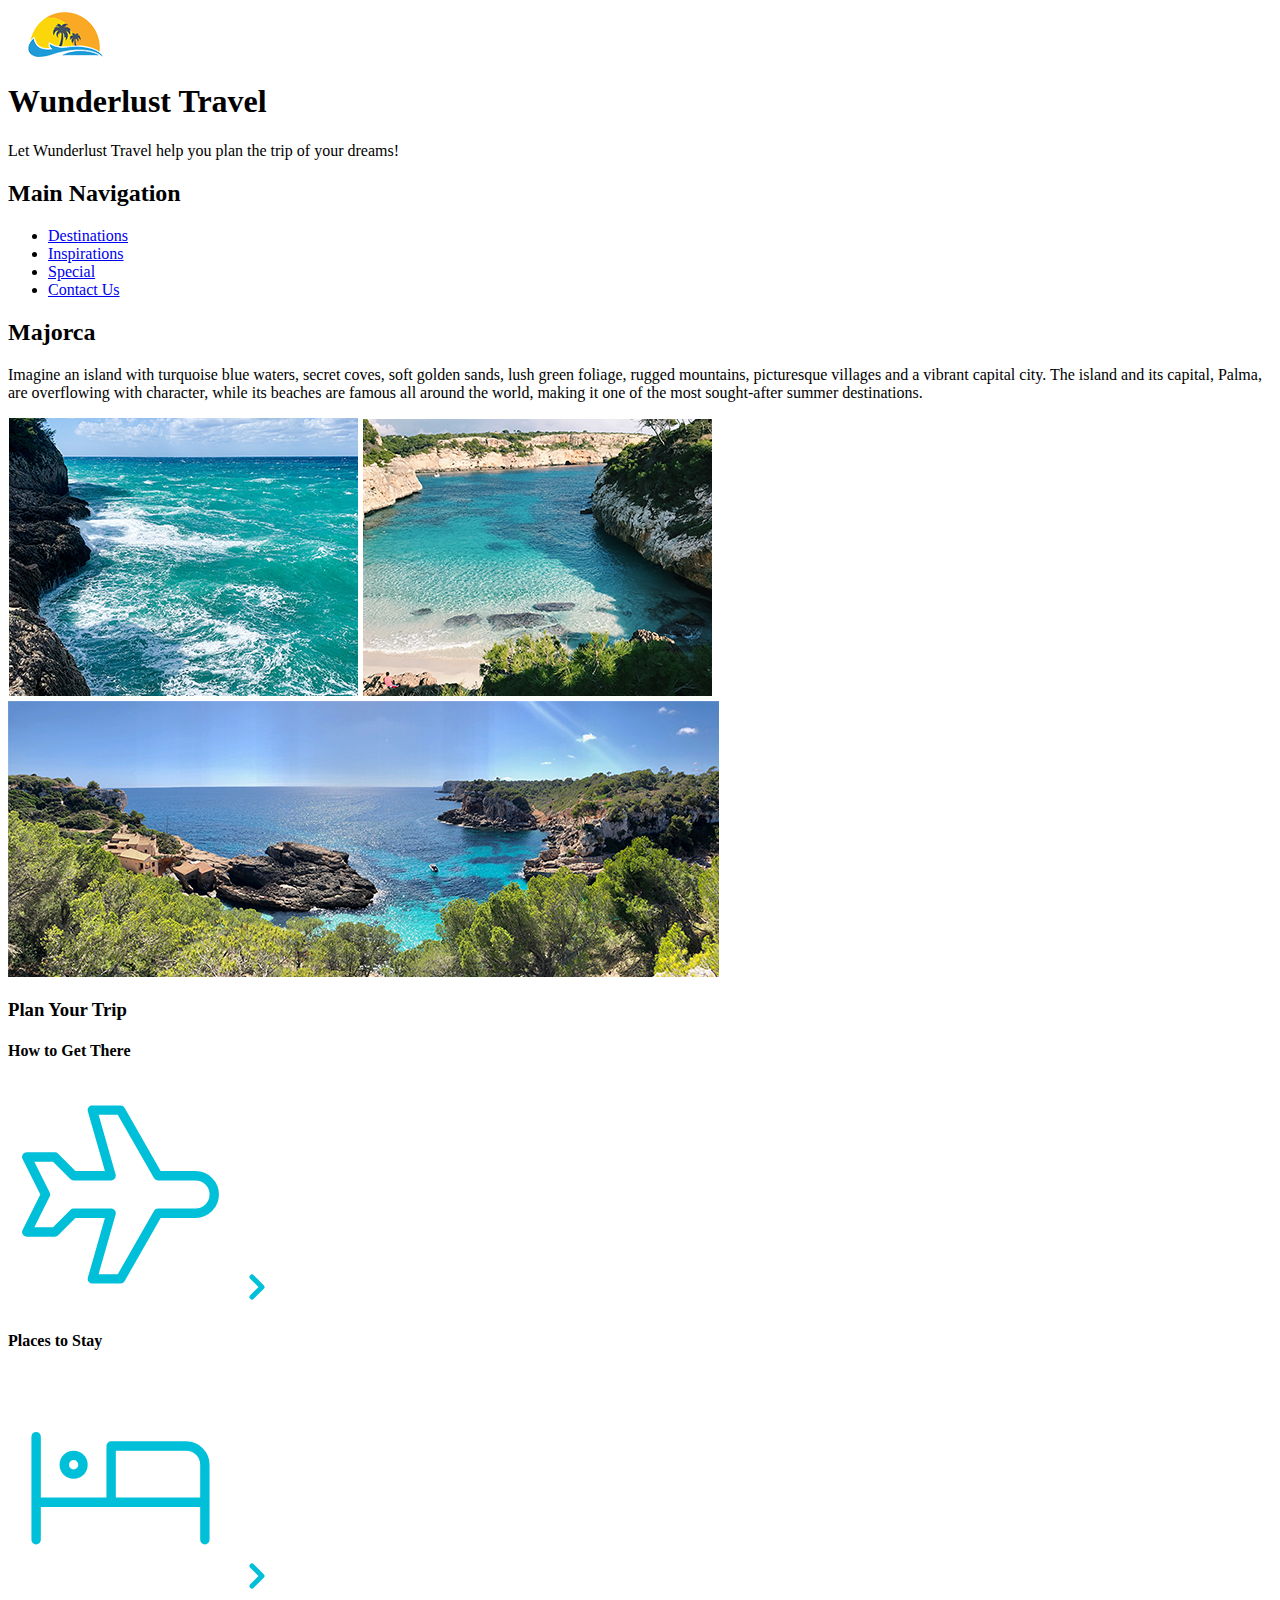
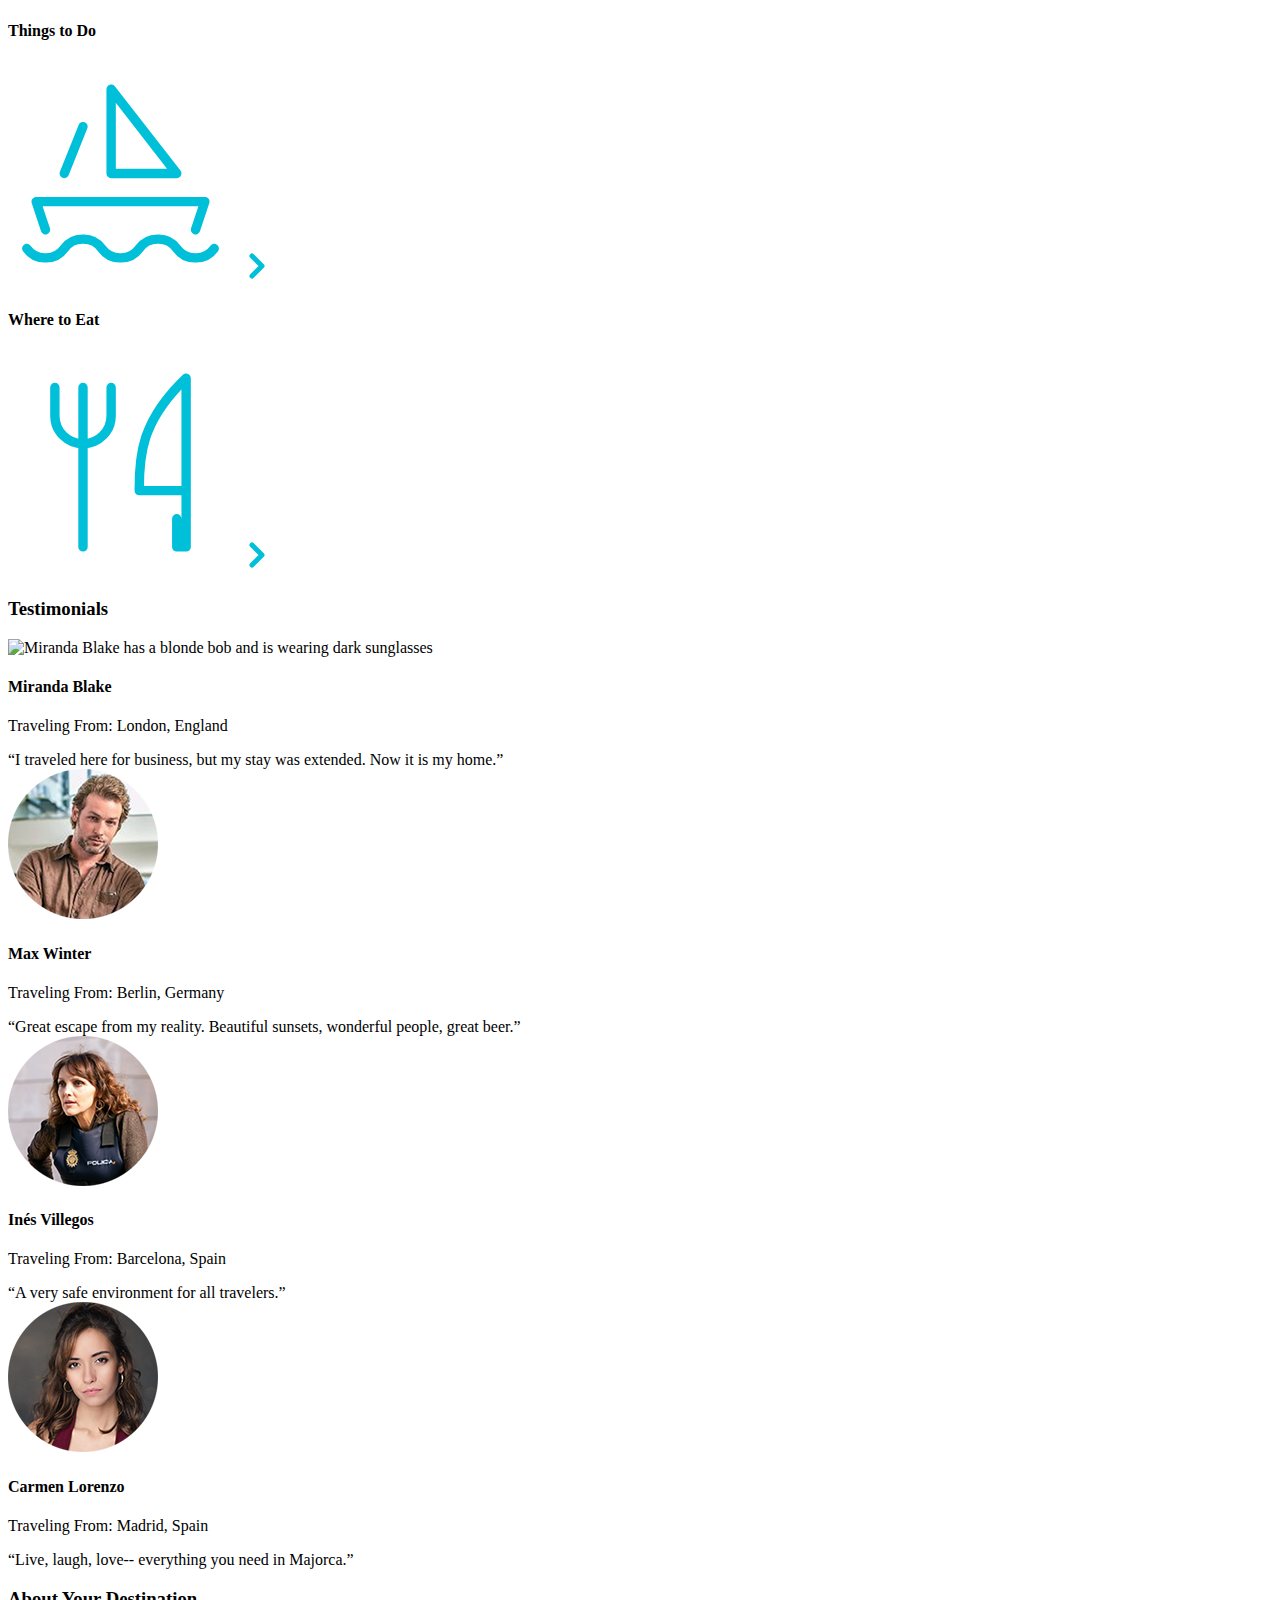
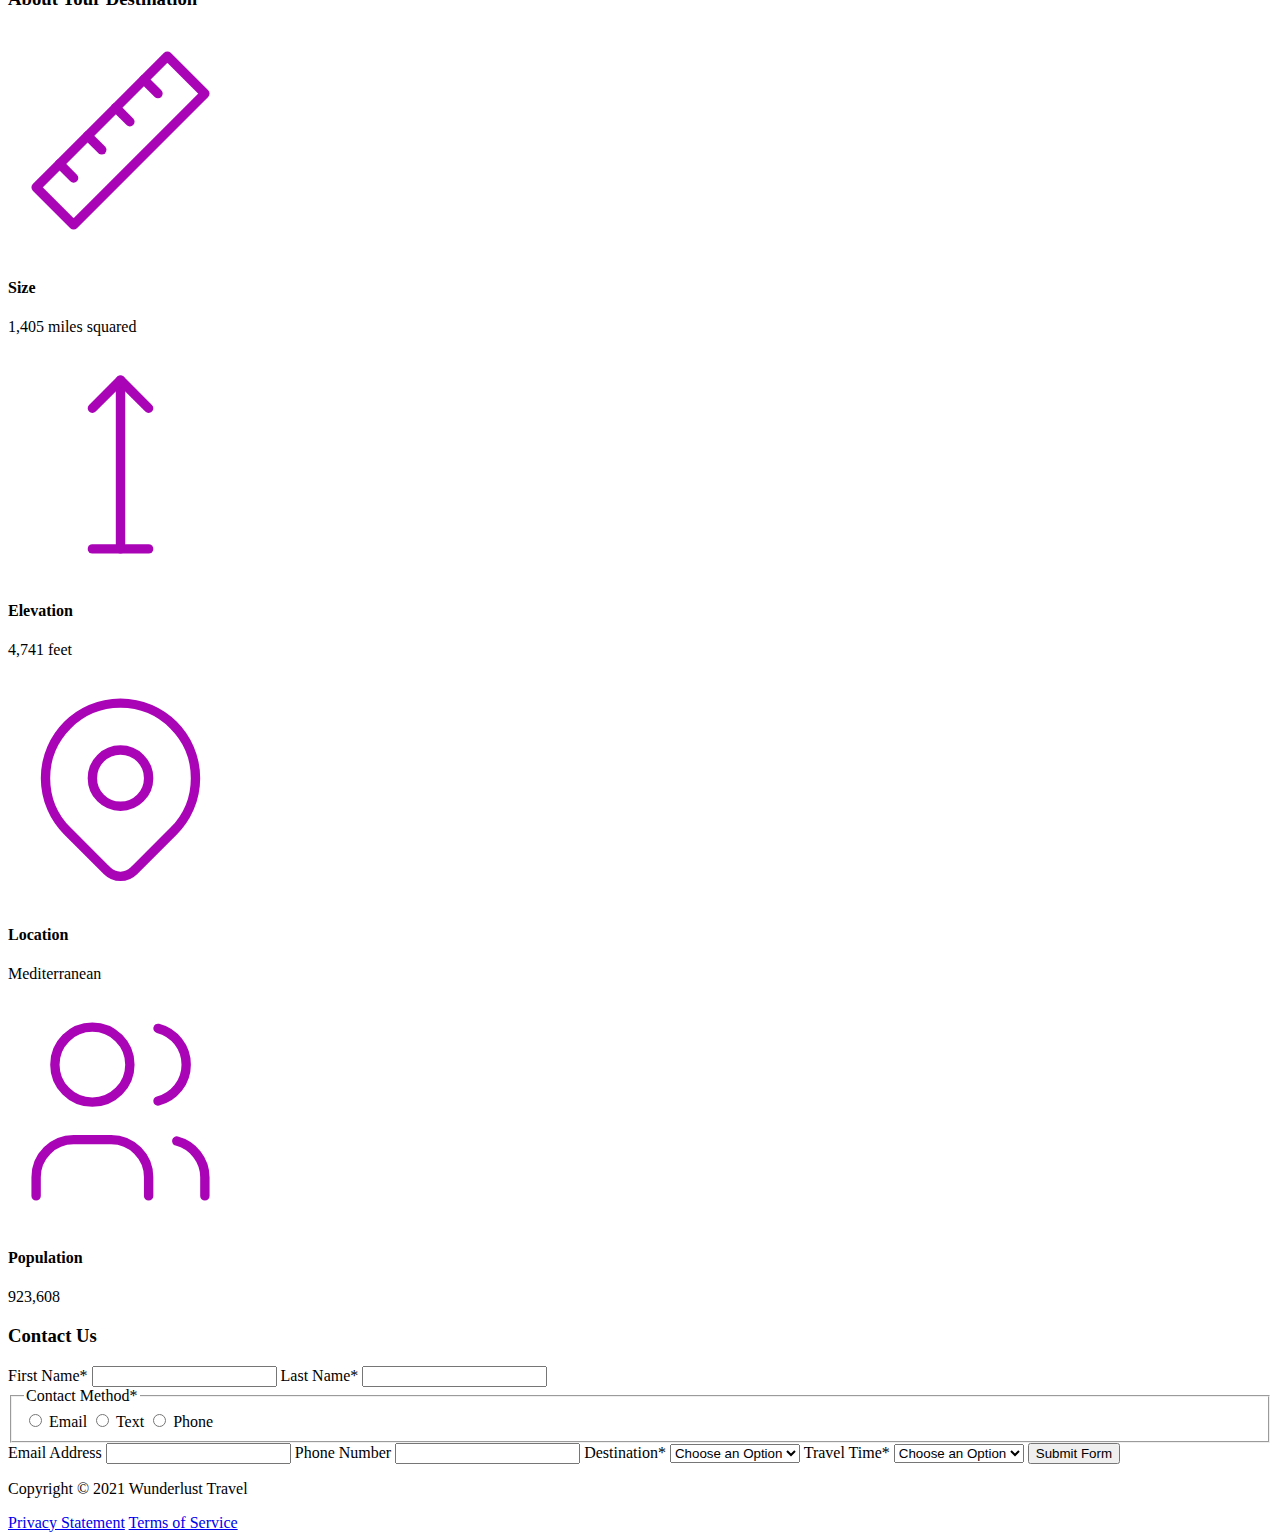
==== commit a15ee9a9: "Fixed Image Tags" ====
--- a/index.html
+++ b/index.html
@@ -13,12 +13,12 @@
         <meta name="twitter:creator" content="@staciekrepps" >
         <meta name="twitter:title" content="Wunderlust Travel - Dream Vacation Planning" >
         <meta name="twitter:description" content="Wunderlust Travel - whether you are looking for action-packed adventures or relaxed beach lounging, Wunderlust Travel can help you plan your trip." >
-        <meta name="twitter:image" content="images\logo-S.png" >
+        <meta name="twitter:image" content="images/logo-S.png" >
 
         <meta property="og:title" content="Wunderlust Travel" >
         <meta property="og:type" content="website" >
         <meta property="og:url" content="http://www.wunderlusttravel.com" >
-        <meta property="og:image" content="images\majorca-cove-S.png" >
+        <meta property="og:image" content="images/majorca-cove-S.png" >
         <meta property="og:description" content="Wunderlust Travel - Plan the Trip of Your Dreams. Choose from destinations like Majorca whre you will immerse yourself in the beauty of turquoise blue waters, golden sands, mountains,, and beutiful sunsets." >
 
     </head>
@@ -27,7 +27,7 @@
 
 Also review the alt text on all of the images to ensure that it is descriptive and appropriate-->
         <header>
-            <img src="images/logo.png" alt="The Wunderlust logo shows blue waves and the outline of two palm trees against an orange sun">
+            <img src="images/logo-S.png" alt="The Wunderlust logo shows blue waves and the outline of two palm trees against an orange sun">
             <h1>Wunderlust Travel</h1>
             <p>Let Wunderlust Travel help you plan the trip of your dreams!</p>
             <nav>
@@ -44,9 +44,9 @@
             <article>  
                 <h2>Majorca</h2>
                 <p>Imagine an island with turquoise blue waters, secret coves, soft golden sands, lush green foliage, rugged mountains, picturesque villages and a vibrant capital city. The island and its capital, Palma, are overflowing with character, while its beaches are famous all around the world, making it one of the most sought-after summer destinations.</p>
-                <img src="images/majorca-waves.png" alt="Turquoise blue waters with white wave caps crashing against a rock cliff">
-                <img src="images/majorca-beach.png" alt="Majorca beach with clear, turquoise blue water">
-                <img src="images/majorca-cove.png" alt="Deep blue water leading to the horizon with the island and trees in the foreground">
+                <img src="images/majorca-waves-M.png" alt="Turquoise blue waters with white wave caps crashing against a rock cliff">
+                <img src="images/majorca-beach-M.png" alt="Majorca beach with clear, turquoise blue water">
+                <img src="images/majorca-cove-M.png" alt="Deep blue water leading to the horizon with the island and trees in the foreground">
                 <section>
                     <h3>Plan Your Trip</h3>
                     <section>
@@ -81,25 +81,25 @@
                 <section>
                     <h3>Testimonials</h3>
                     <section>
-                        <img src="images/mirando-blake.png" alt="Miranda Blake has a blonde bob and is wearing dark sunglasses">
+                        <img src="images/mirando-blake-M.png" alt="Miranda Blake has a blonde bob and is wearing dark sunglasses">
                         <h4>Miranda Blake</h4>
                         <p>Traveling From: London, England</p>
                         <q>I traveled here for business, but my stay was extended. Now it is my home.</q>
                     </section>
                     <section>
-                        <img src="images/max-winter.png" alt="Max Winter with short, styled light brown hair, brown eyes, clean-trimmed beard and brown button up shirt">
+                        <img src="images/max-winter-M.png" alt="Max Winter with short, styled light brown hair, brown eyes, clean-trimmed beard and brown button up shirt">
                         <h4>Max Winter</h4>
                         <p>Traveling From: Berlin, Germany</p>
                         <q>Great escape from my reality. Beautiful sunsets, wonderful people, great beer.</q>
                     </section>
                     <section>
-                        <img src="images/ines-villegoes.png" alt="Ines Villegos has long, wavy brown hair, and is wearing dangling earrings and a police vest with the label policia">
+                        <img src="images/ines-villegoes-M.png" alt="Ines Villegos has long, wavy brown hair, and is wearing dangling earrings and a police vest with the label policia">
                         <h4>Inés Villegos</h4>
                         <p>Traveling From: Barcelona, Spain</p>
                         <q>A very safe environment for all travelers.</q>
                     </section>
                     <section>
-                        <img src="images/carmen-lorenzo.png" alt="Carmen Lorenzo has long, dark brown hair and is wearing gold hoop earrings">
+                        <img src="images/carmen-lorenzo-M.png" alt="Carmen Lorenzo has long, dark brown hair and is wearing gold hoop earrings">
                         <h4>Carmen Lorenzo</h4>
                         <p>Traveling From: Madrid, Spain</p>
                         <q>Live, laugh, love-- everything you need in Majorca.</q>
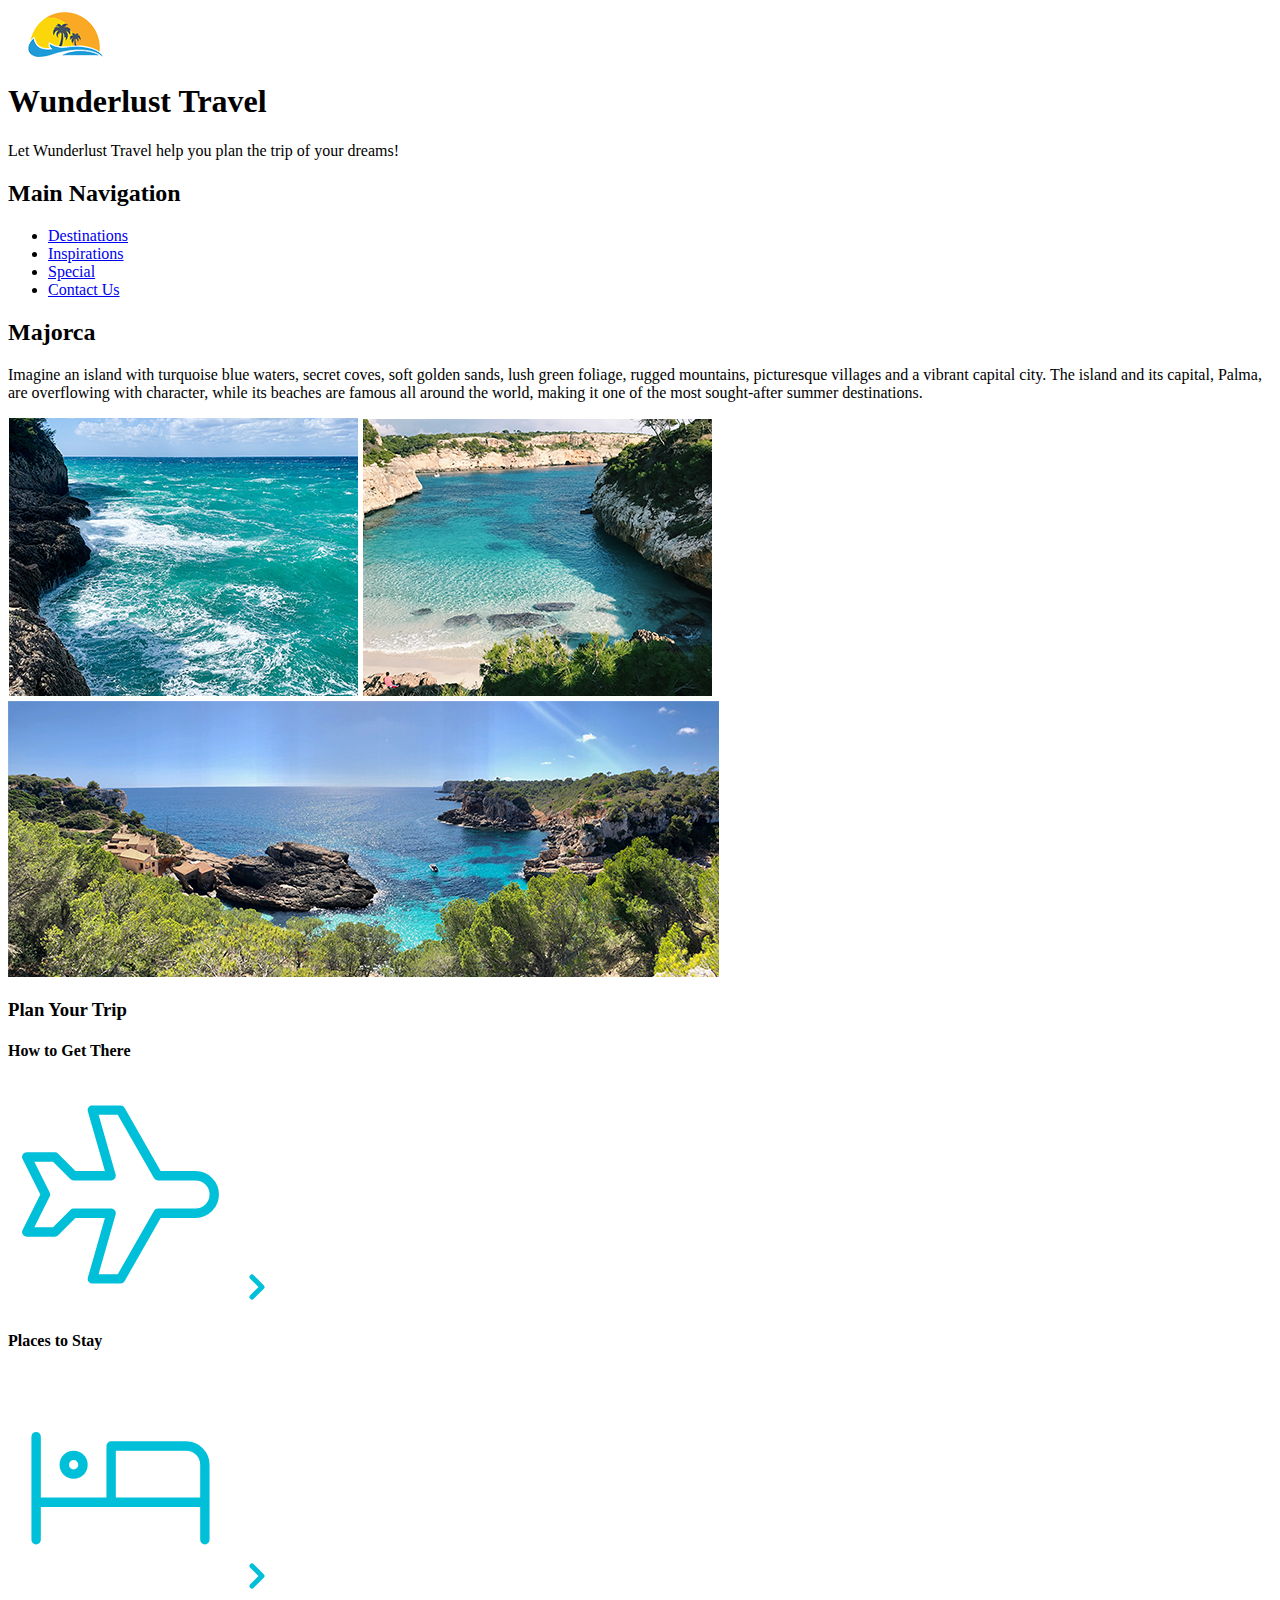
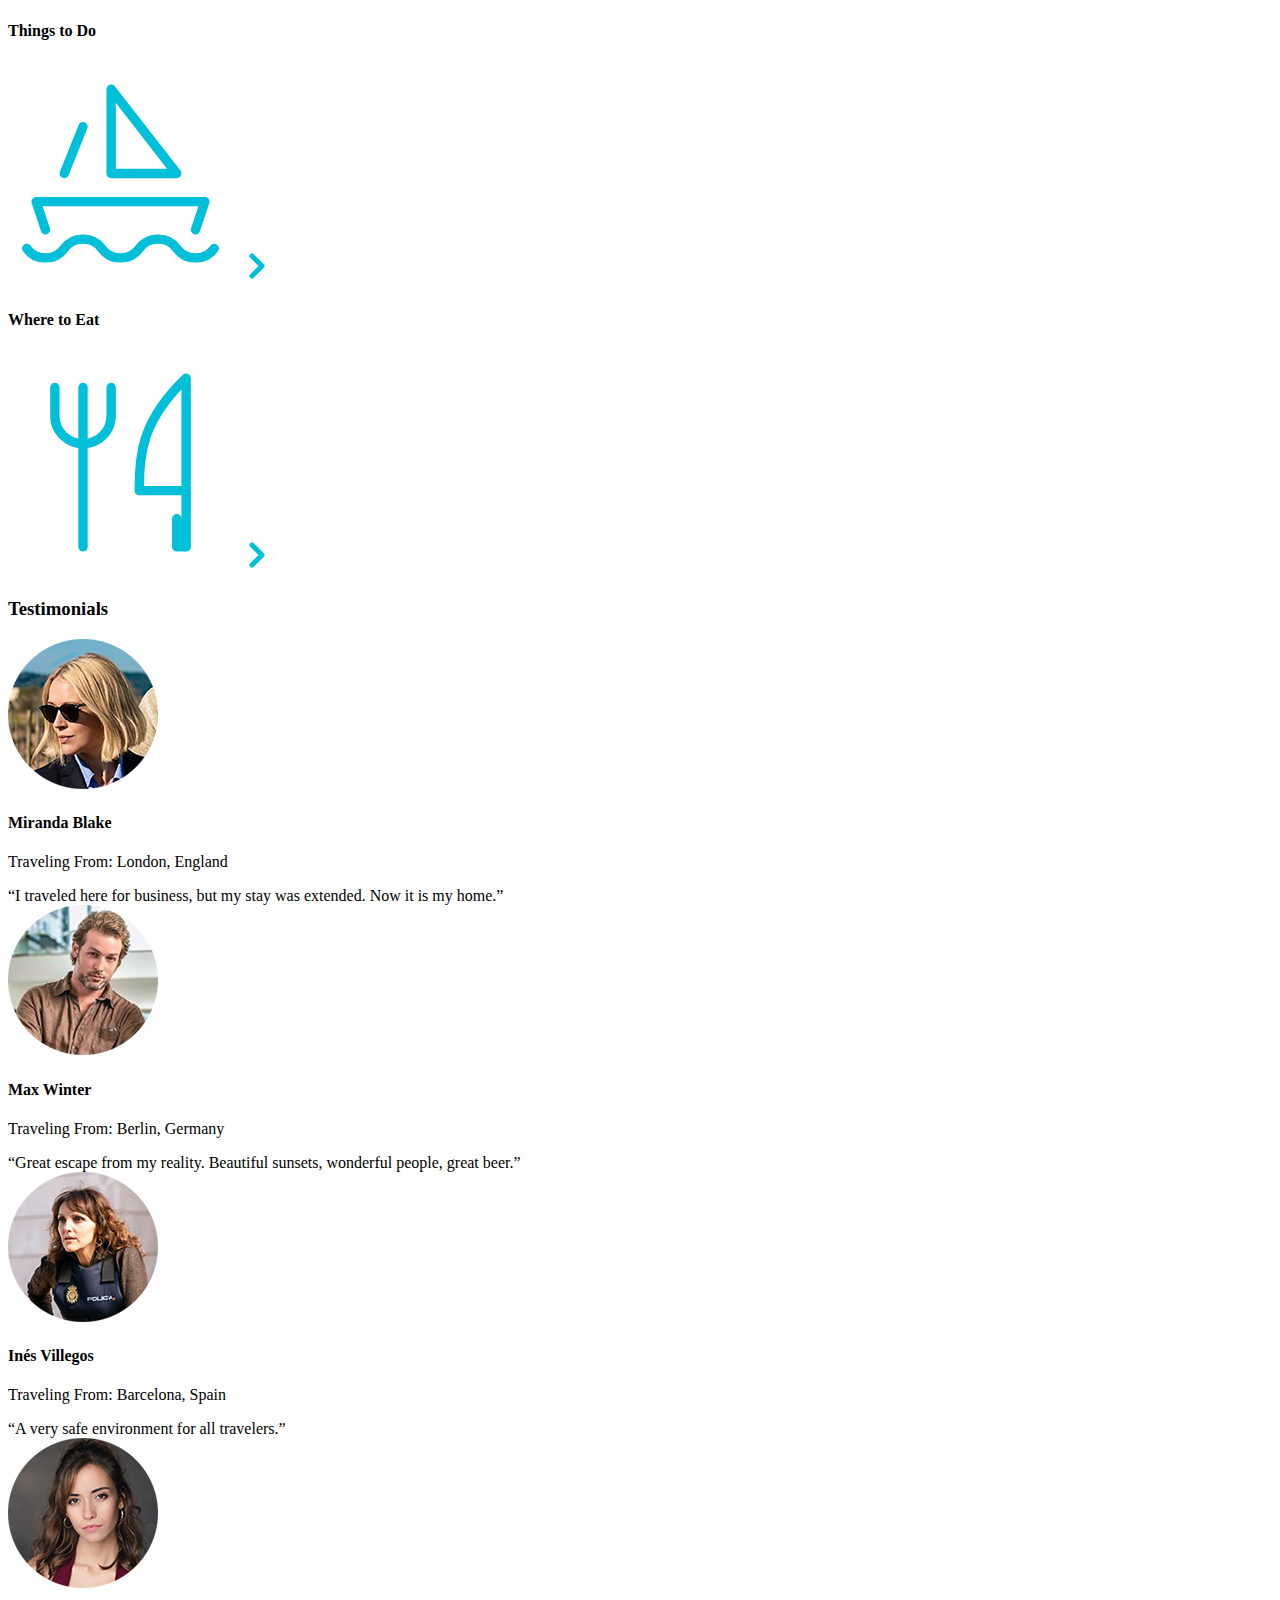
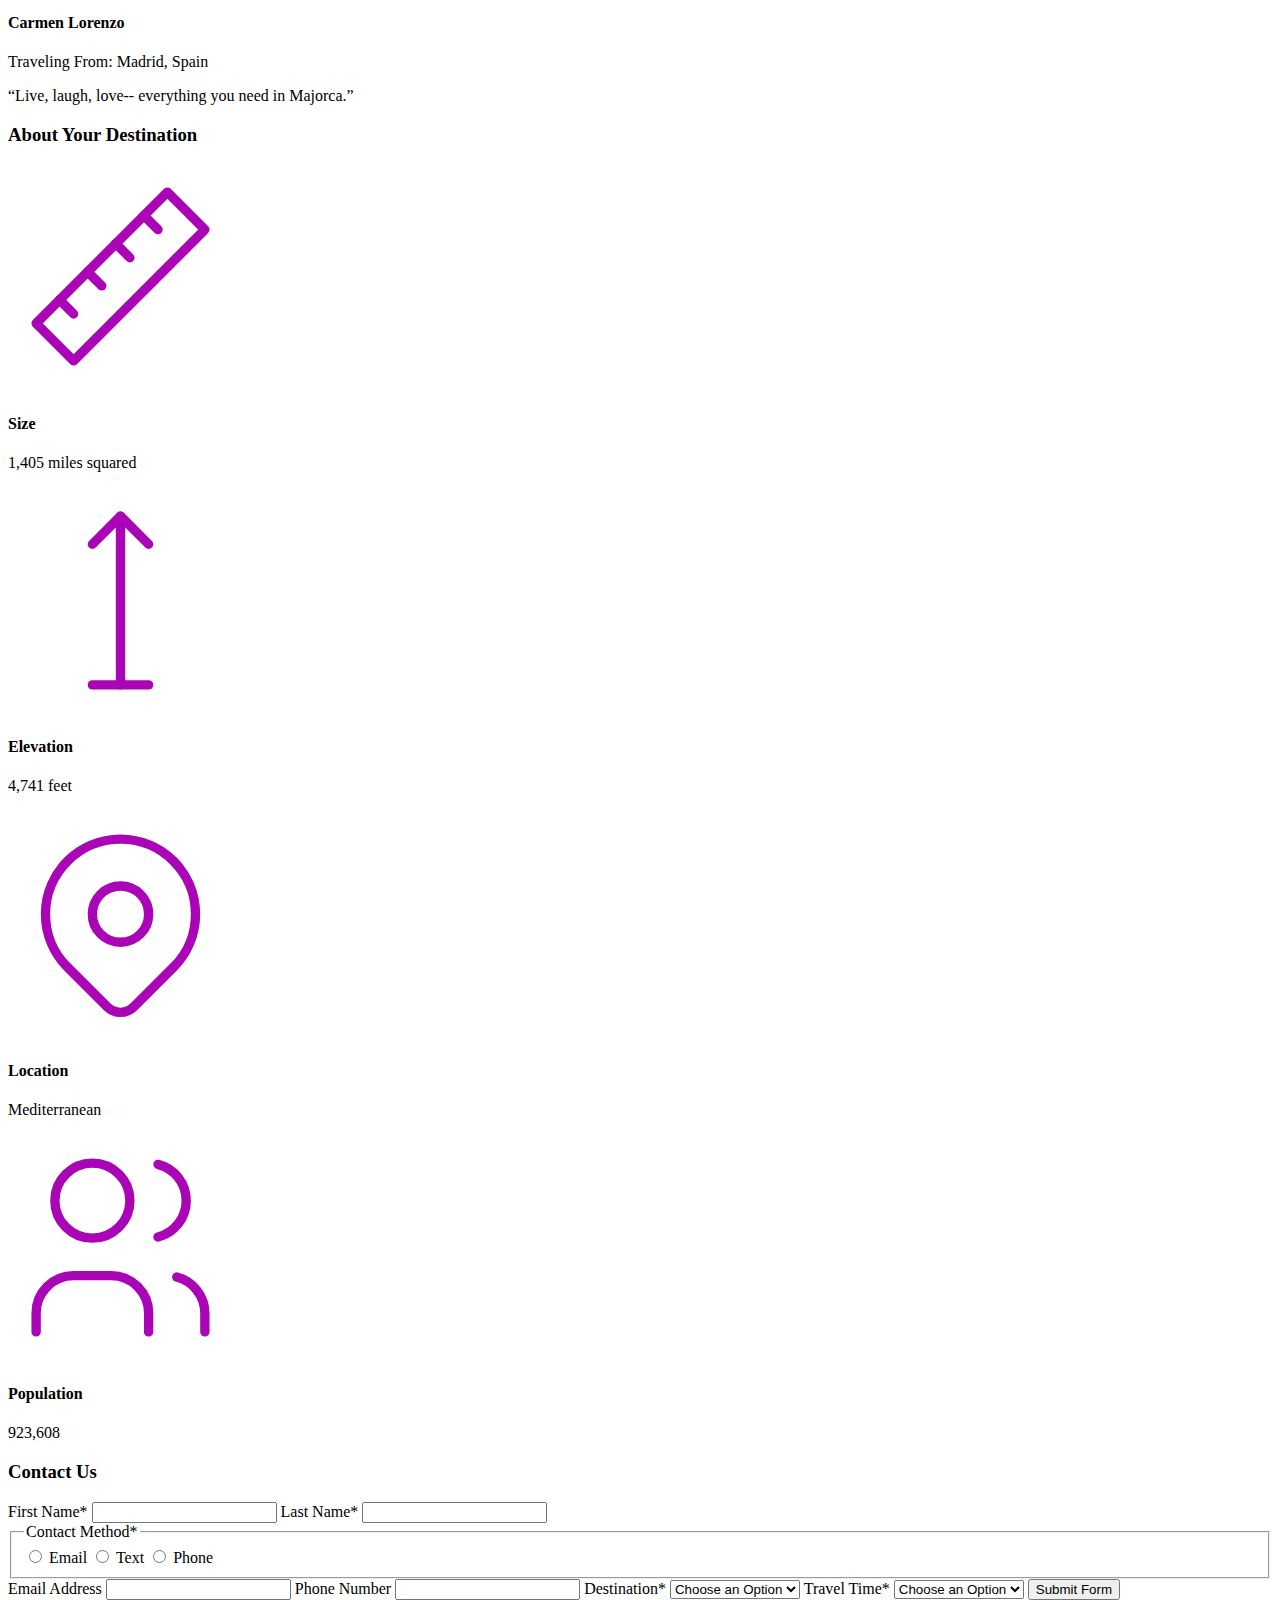
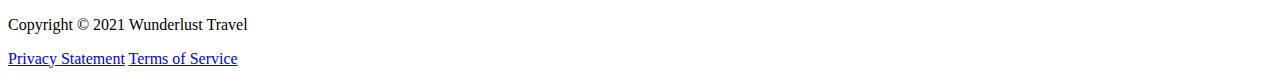
==== commit bf4fde95: "MirandaBlake" ====
--- a/index.html
+++ b/index.html
@@ -81,7 +81,7 @@
                 <section>
                     <h3>Testimonials</h3>
                     <section>
-                        <img src="images/mirando-blake-M.png" alt="Miranda Blake has a blonde bob and is wearing dark sunglasses">
+                        <img src="images/miranda-blake-M.png" alt="Miranda Blake has a blonde bob and is wearing dark sunglasses">
                         <h4>Miranda Blake</h4>
                         <p>Traveling From: London, England</p>
                         <q>I traveled here for business, but my stay was extended. Now it is my home.</q>
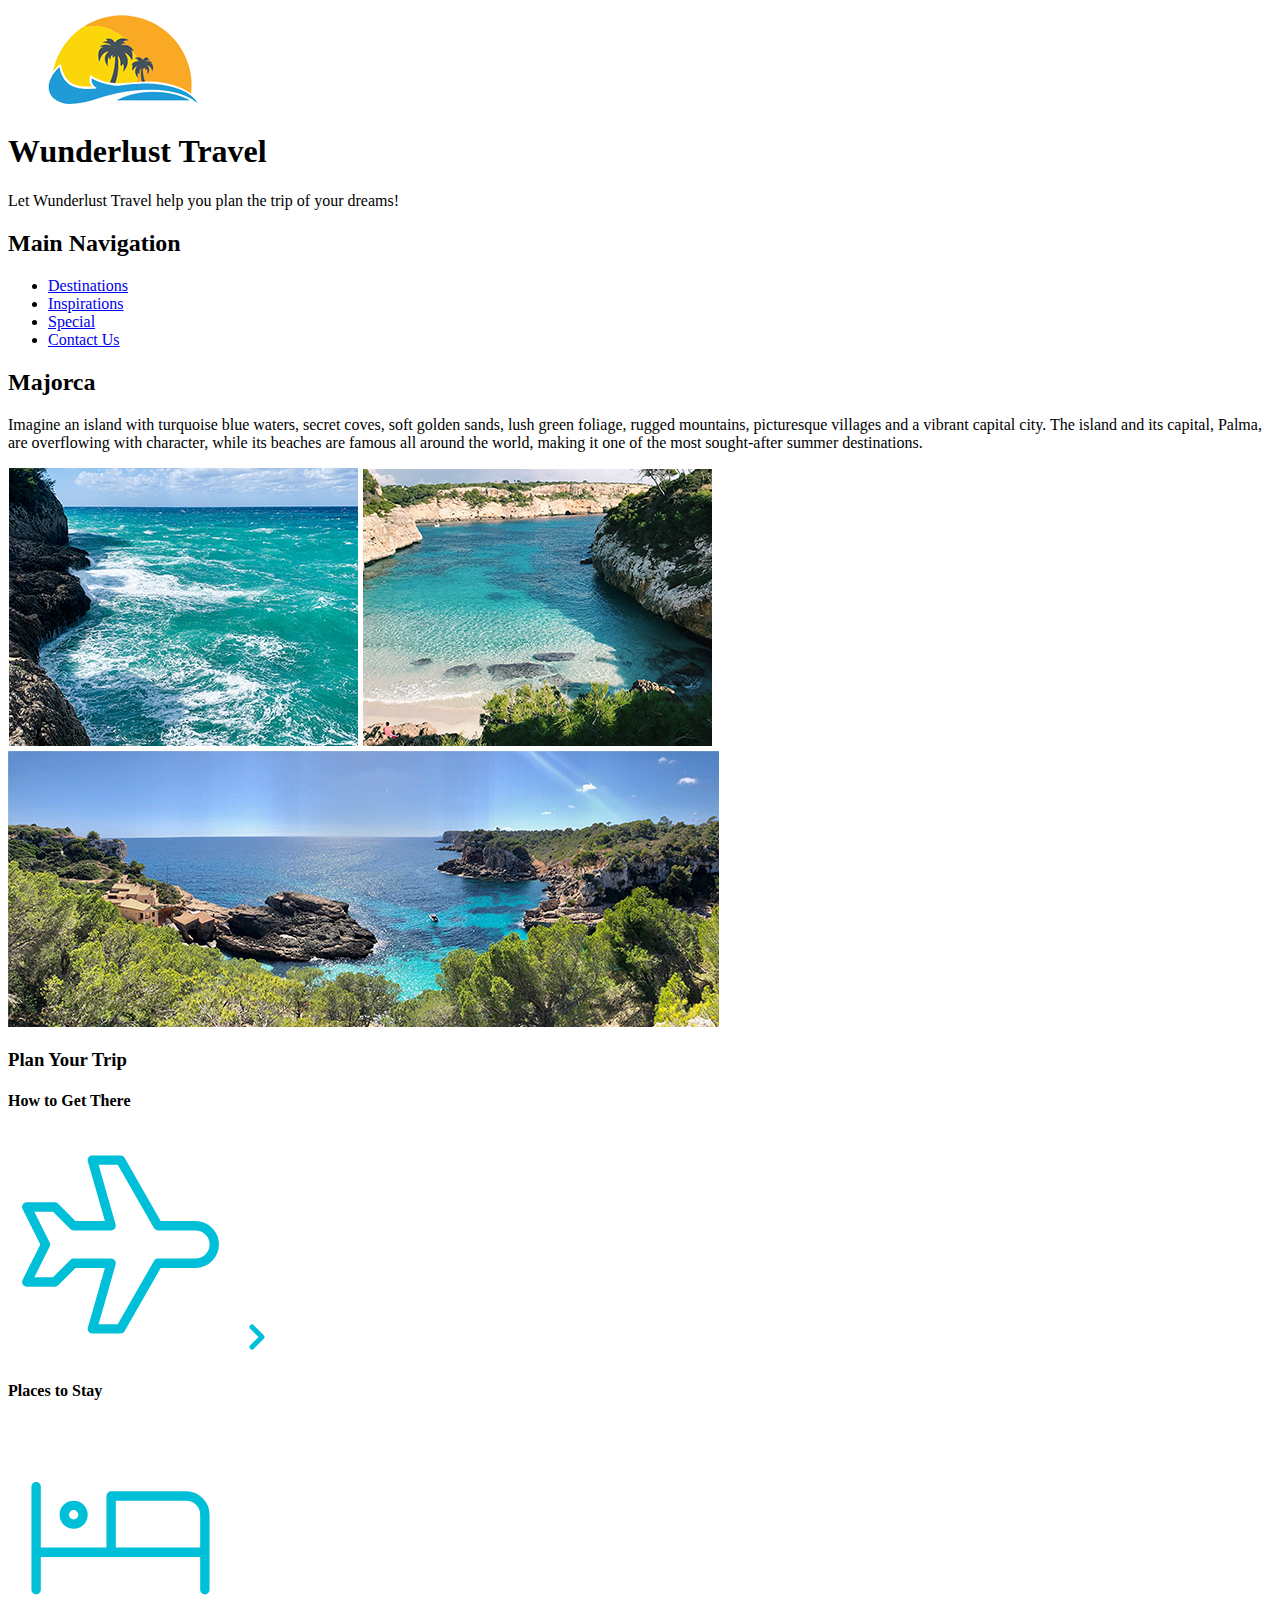
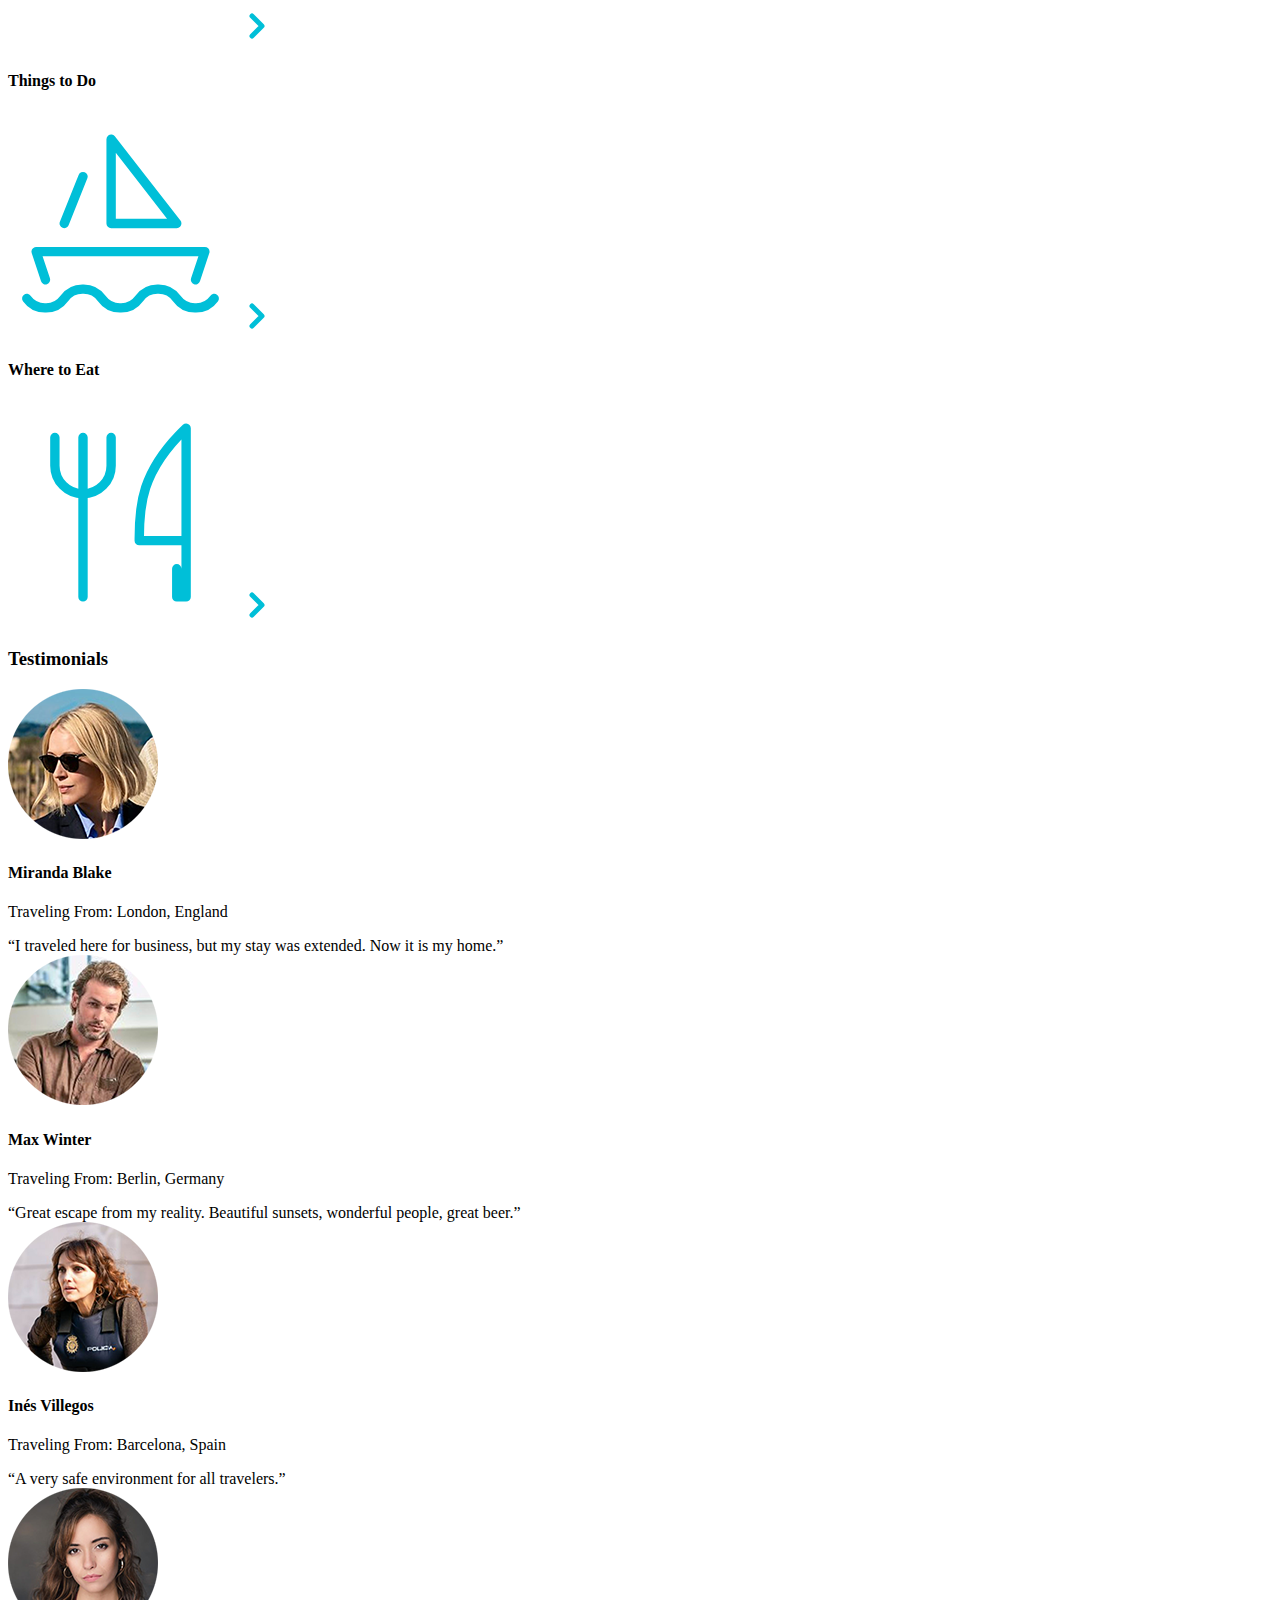
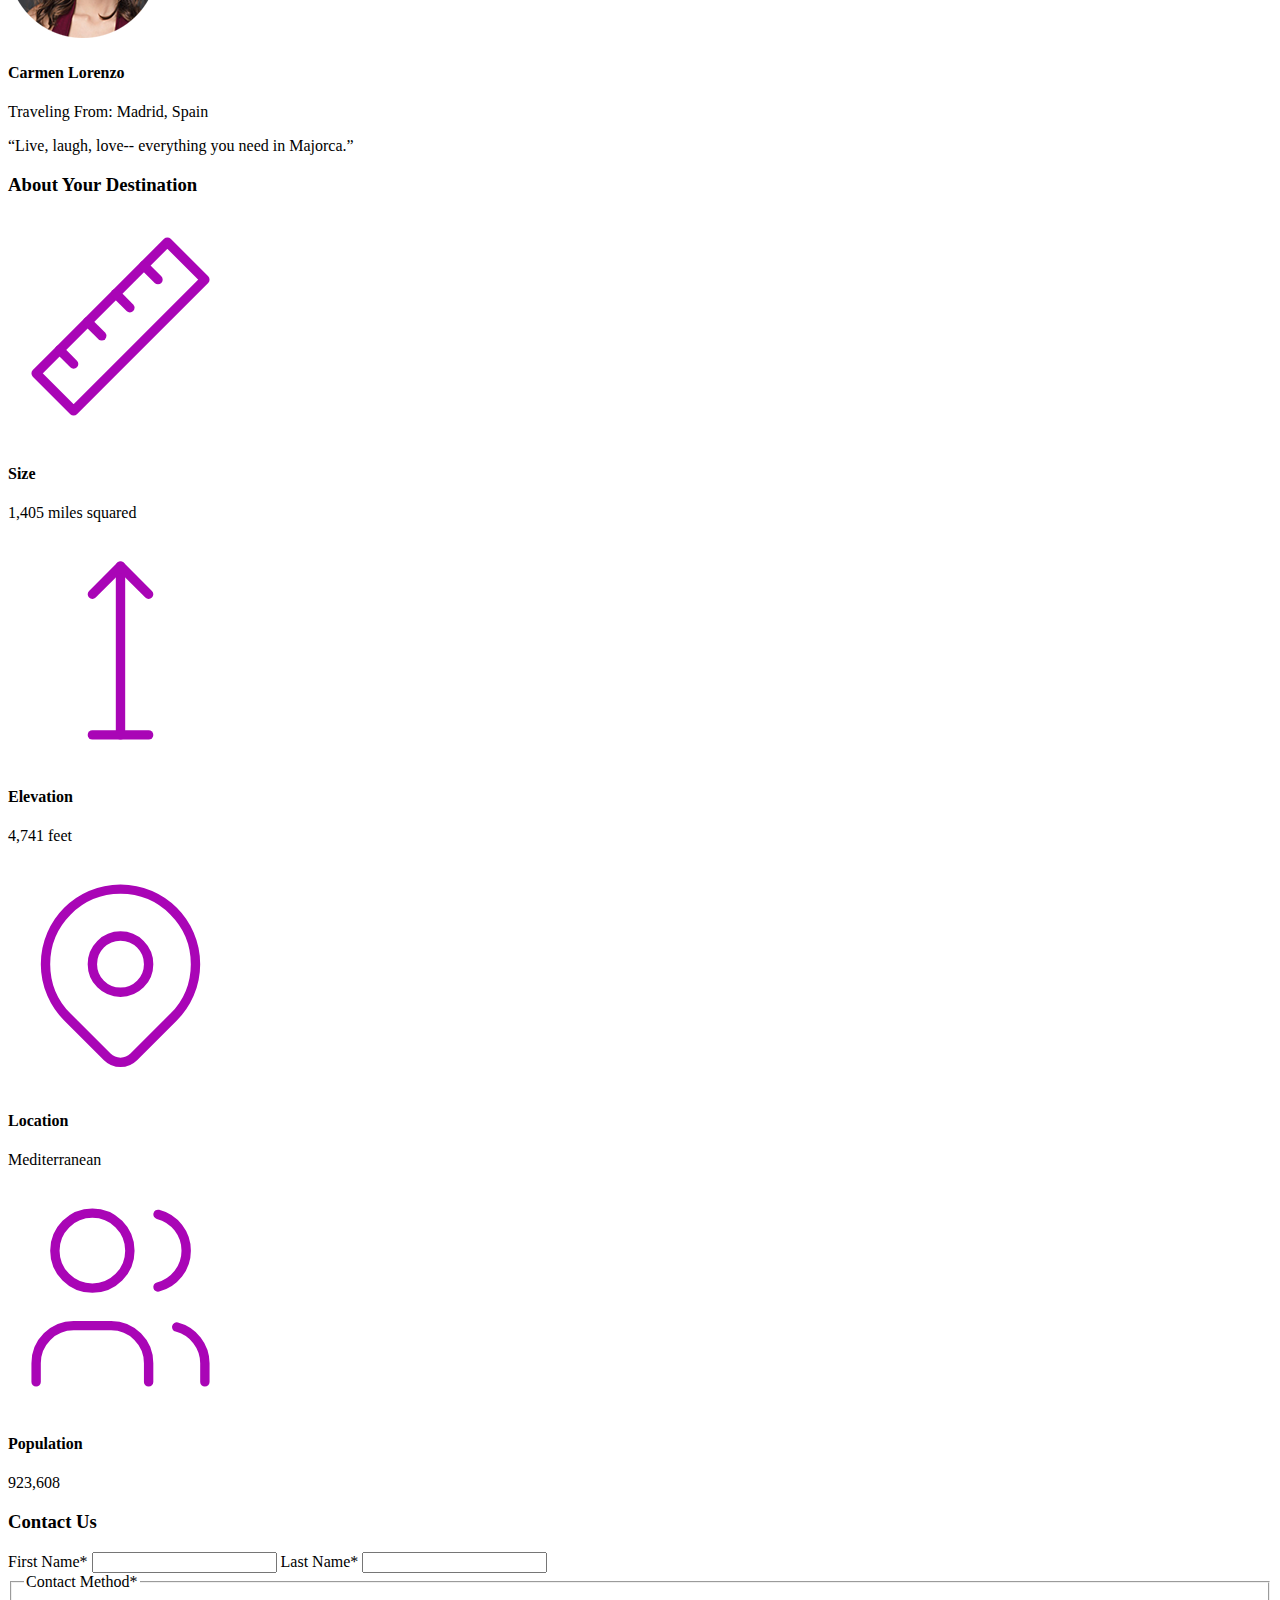
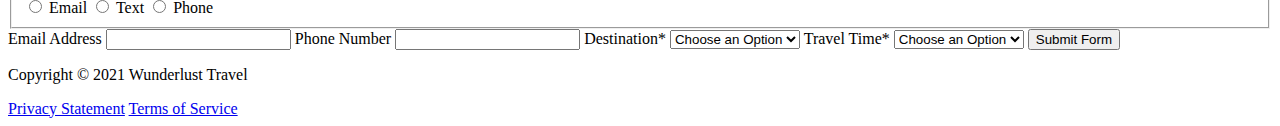
==== commit 6b082207: "ImagesTry3" ====
--- a/index.html
+++ b/index.html
@@ -27,7 +27,7 @@
 
 Also review the alt text on all of the images to ensure that it is descriptive and appropriate-->
         <header>
-            <img src="images/logo-S.png" alt="The Wunderlust logo shows blue waves and the outline of two palm trees against an orange sun">
+            <img src="images/logo-L.png" alt="The Wunderlust logo shows blue waves and the outline of two palm trees against an orange sun">
             <h1>Wunderlust Travel</h1>
             <p>Let Wunderlust Travel help you plan the trip of your dreams!</p>
             <nav>
